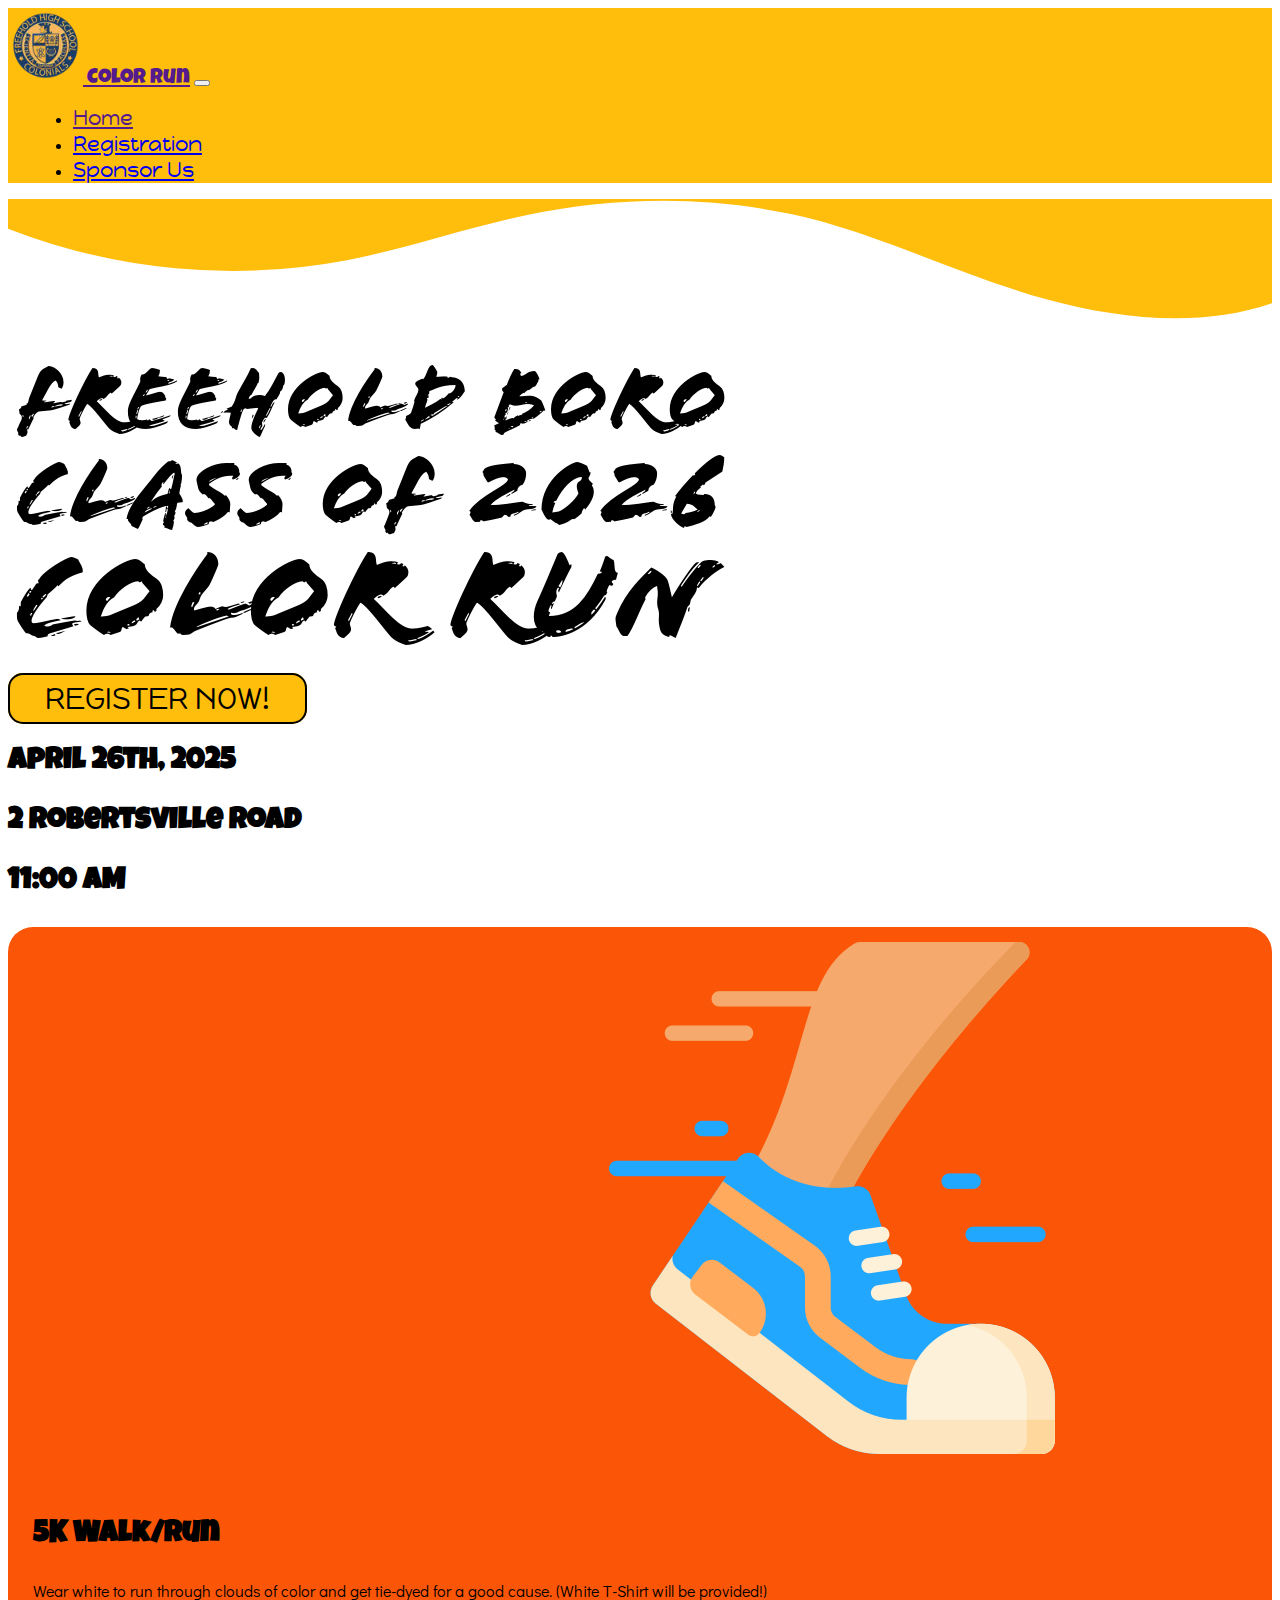
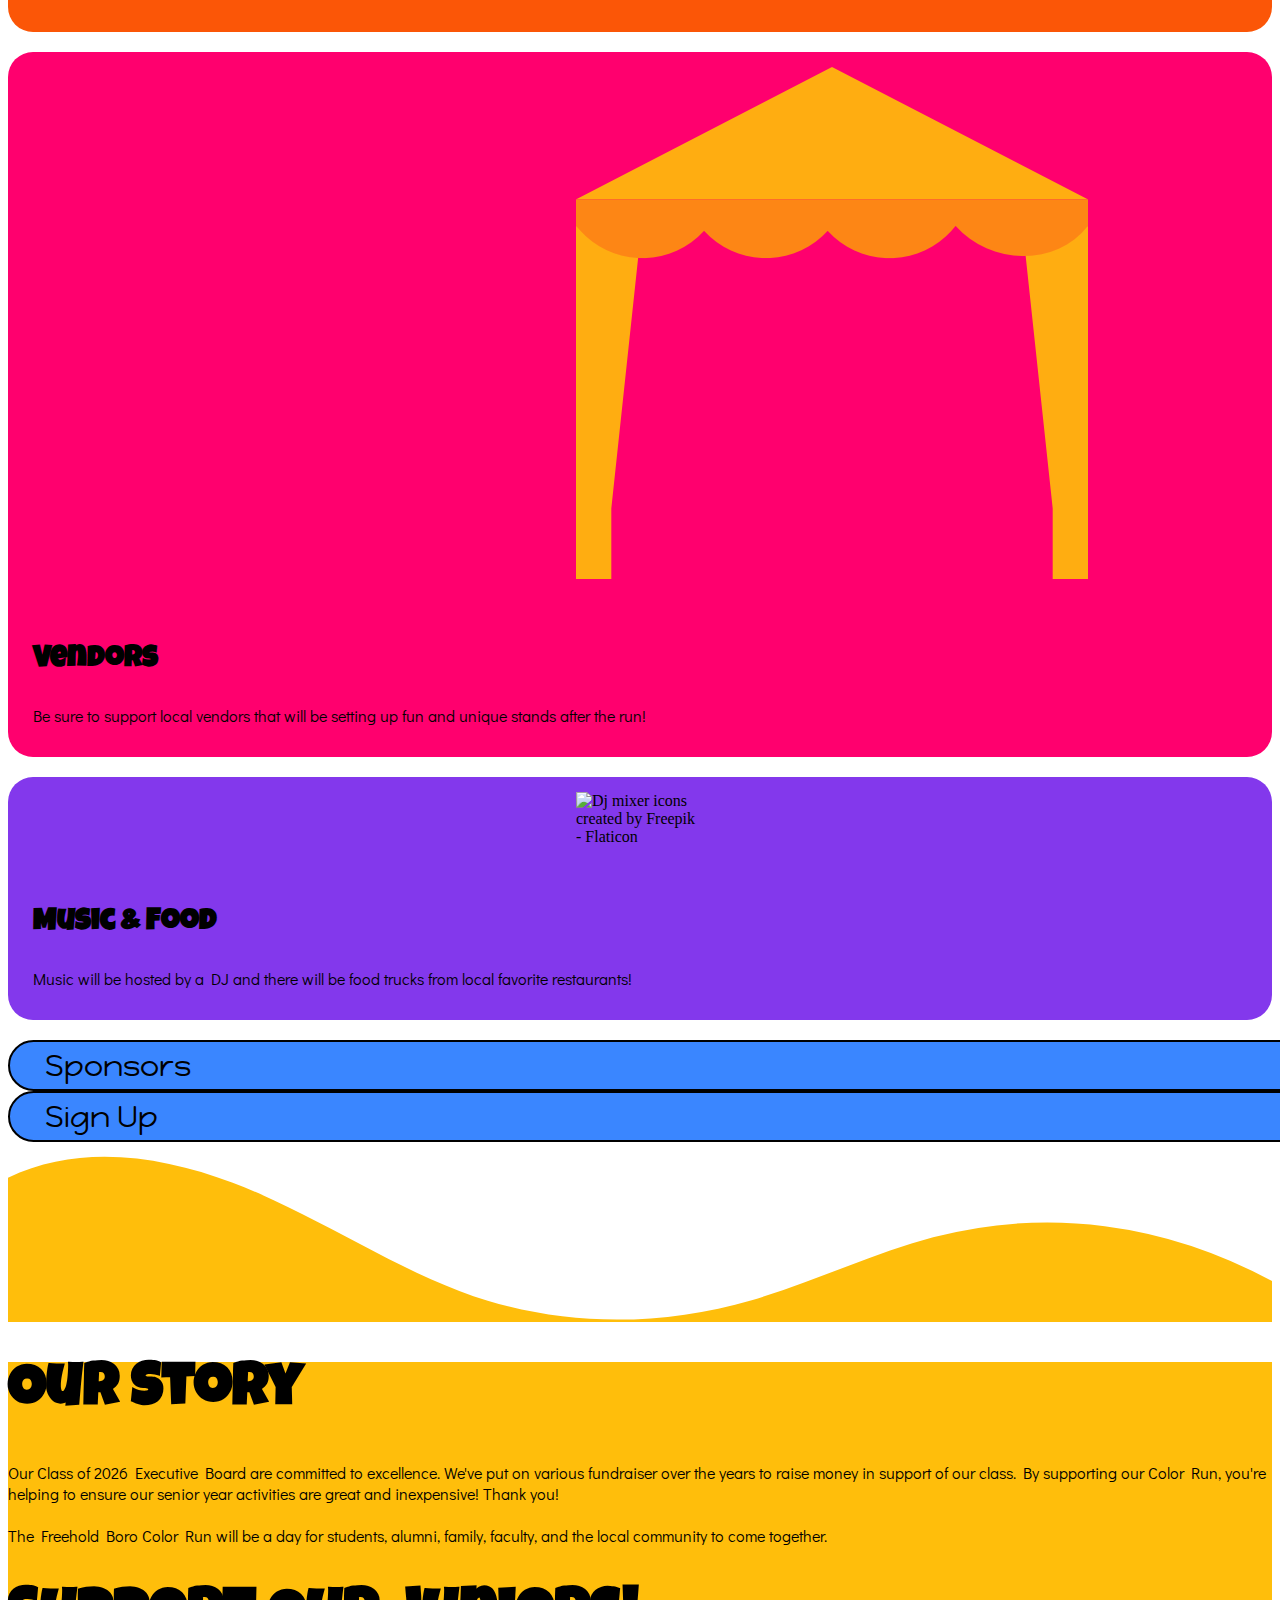
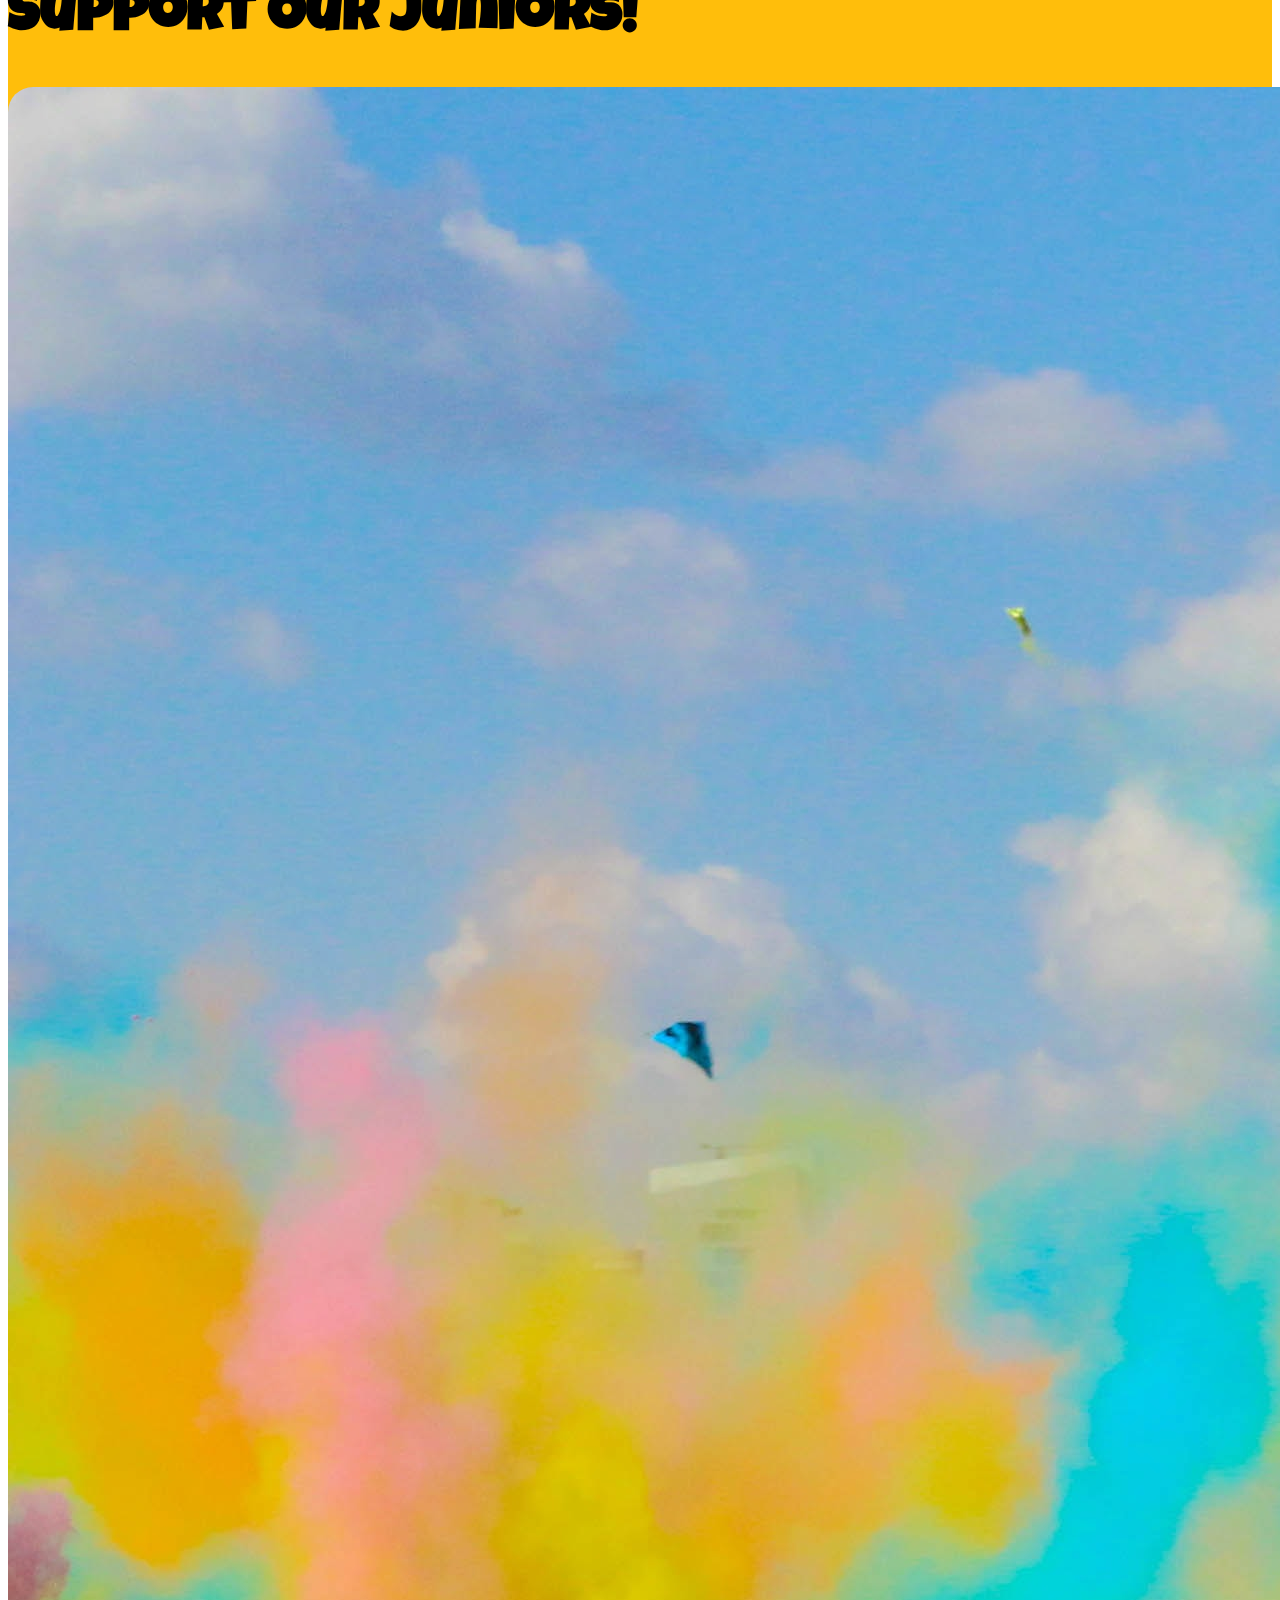
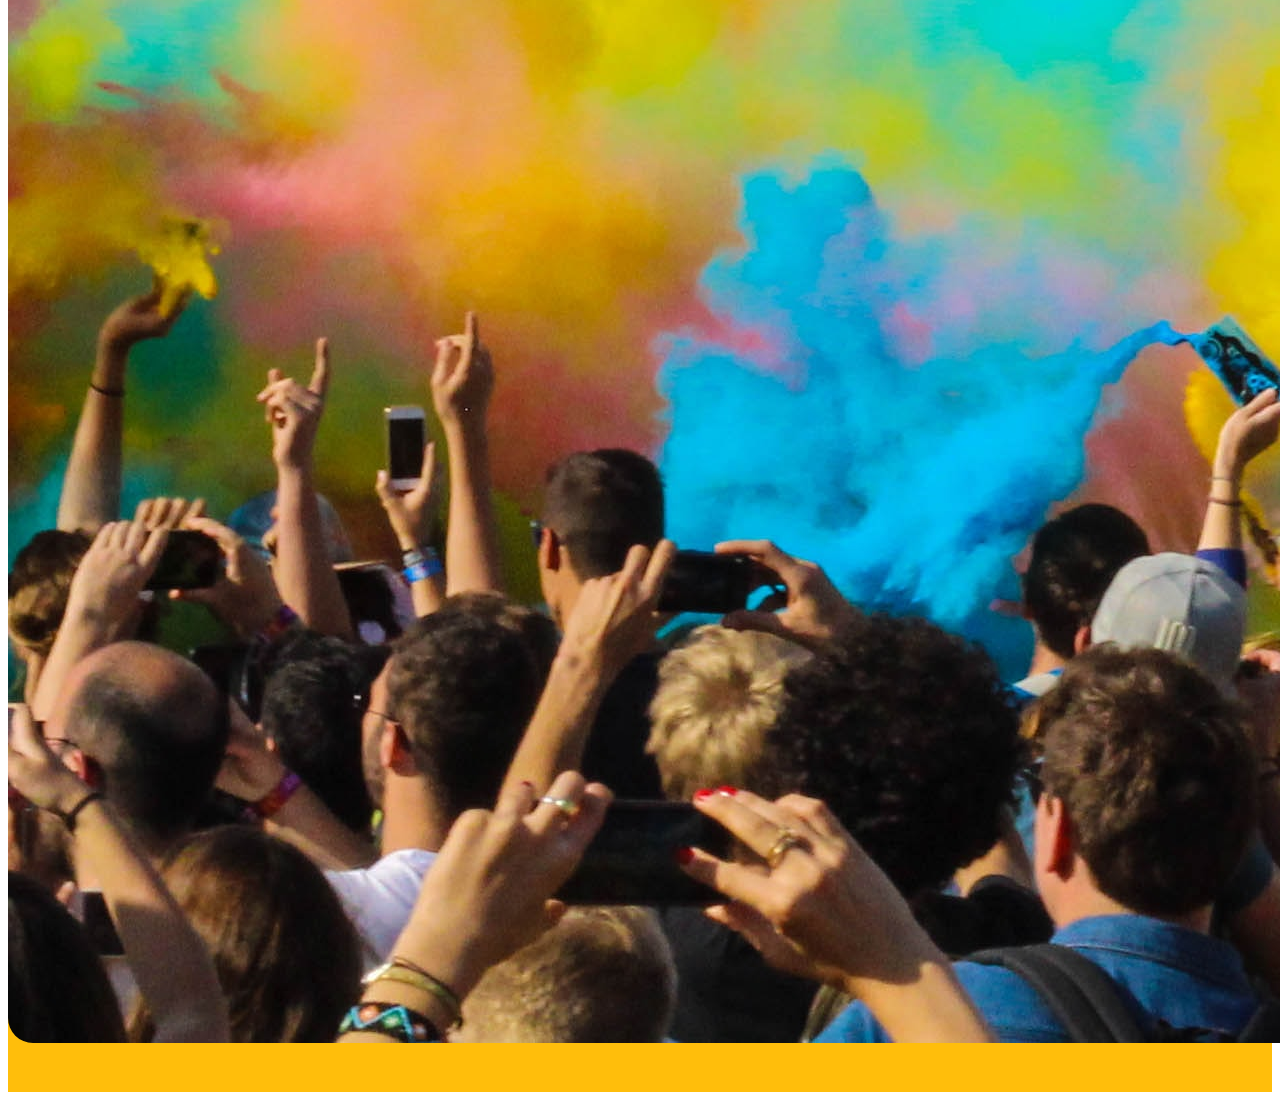
==== index.html @ f95c61db "why" ====
<!doctype html>
<html lang="en">
    <head>
        <meta charset="utf-8">
        <meta name="viewport" content="width=device-width, initial-scale=1">
        <title>Boro's Color Run!</title>
        <link rel="icon" type="image/x-icon" href="img/icons/favicon.ico">
        <!-- Vue.js -->
        <script src="https://unpkg.com/vue@3/dist/vue.global.js"></script>
        <!-- BOOTSTRAP'S CSS -->
        <link href="https://cdn.jsdelivr.net/npm/bootstrap@5.3.0-alpha1/dist/css/bootstrap.min.css" rel="stylesheet" integrity="sha384-GLhlTQ8iRABdZLl6O3oVMWSktQOp6b7In1Zl3/Jr59b6EGGoI1aFkw7cmDA6j6gD" crossorigin="anonymous">
        <!-- Fonts -->
        <link rel="preconnect" href="https://fonts.googleapis.com">
        <link rel="preconnect" href="https://fonts.gstatic.com" crossorigin>
        <link href="https://fonts.googleapis.com/css2?family=Didact+Gothic&family=Happy+Monkey&family=Luckiest+Guy&display=swap" rel="stylesheet">
        <!-- MY CSS -->
        <link rel="stylesheet" href="css/style.css">
    </head>
    <body>
  <div class="navbar-top-custom">
    <div class="container text-center">
    <!-- NAVIGATION -->
    <nav class="navbar navbar-expand-lg bg-body-tertiary">
        <div class="container-fluid">
          <a class="navbar-brand" href="">
            <img src="img/logos/boro-1.png" alt="Logo" width="75" height="75" class="d-inline-block align-text-middle">
            Color Run</a>
          <button class="navbar-toggler" type="button" data-bs-toggle="collapse" data-bs-target="#navbarTogglerDemo02" aria-controls="navbarTogglerDemo02" aria-expanded="false" aria-label="Toggle navigation">
            <span class="navbar-toggler-icon"></span>
          </button>
          <div class="collapse navbar-collapse" id="navbarTogglerDemo02">
            <ul class="navbar-nav ms-auto mb-2 mb-lg-0">
              <li class="nav-item">
                <a class="nav-link active" aria-current="page" href="">Home</a>
              </li>
              <li class="nav-item">
                <a class="nav-link" href="registration">Registration</a>
              </li>
              <li class="nav-item">
                <a class="nav-link" href="sponsors">Sponsor Us</a>
              </li>
          </div>
        </div>
      </nav>
    </div>
  </div>
    <!-- END NAVIGATION -->
    <div class="custom-shape-divider-top-1679407345">
      <svg data-name="Layer 1" xmlns="http://www.w3.org/2000/svg" viewBox="0 0 1200 120" preserveAspectRatio="none">
          <path d="M321.39,56.44c58-10.79,114.16-30.13,172-41.86,82.39-16.72,168.19-17.73,250.45-.39C823.78,31,906.67,72,985.66,92.83c70.05,18.48,146.53,26.09,214.34,3V0H0V27.35A600.21,600.21,0,0,0,321.39,56.44Z" class="shape-fill"></path>
      </svg>
  </div>

  <div id="app" class="container text-center">

    <!-- SPLASH SCREEN -->
    <div class="row mt-3">
      
        <div class="row my-5">
          <div class="col-8 col-md-3">
            <img class="img-fluid" src="img/run-logo.png" alt="">
          </div>
        </div>
           
        <!-- REGISTER BUTTON ROW -->
        <div class="row mb-3">
          <div class="col">
              <a href="registration.html" class="square-btn" id="buttonOne">REGISTER NOW!</a>
          </div>
      </div>
      <!-- DETAILS ROW -->
            <div class="row my-5">
                <div class="col-12 col-lg-4">
                    <h3>April 26th, 2025</h3>
                </div>
                <div class="col-12 col-lg-4">
                    <h3>2 Robertsville Road</h3>
                </div>
                <div class="col-12 col-lg-4">
                    <h3>11:00 AM</h3>
                </div>
            </div>
        
    </div><!-- Photo by <a href="https://unsplash.com/@maximebhm?utm_source=unsplash&utm_medium=referral&utm_content=creditCopyText">Maxime Bhm</a> on <a href="https://unsplash.com/photos/icyZmdkCGZ0?utm_source=unsplash&utm_medium=referral&utm_content=creditCopyText">Unsplash</a> -->
    <!-- END SPLASH SCREEN -->
    <div class="row justify-content-around mt-5">
      <div class="col-10 col-lg-3 mx-lg-0 card" id="cardOne">
        <div class="card-icon">
          <img class="img-fluid" src="img/icons/run.png" alt="Run icons created by Freepik - Flaticon">
        </div>
        <h3>5K Walk/Run</h3>
        <p>Wear white to run through clouds of color and get tie-dyed for a good cause. (White T-Shirt will be provided!)
        </p>
      </div>
    
      <div class="col-10 col-lg-3 mx-lg-0 card" id="cardTwo">
        <div class="card-icon">
          <img class="img-fluid" src="img/icons/tent.png" alt="Tent icons created by Pause08 - Flaticon">
        </div>
        <h3>Vendors</h3>
        <p>Be sure to support local vendors that will be setting up fun and unique stands after the run!
        </p>
      </div>

      <div class="col-10 col-lg-3 mx-lg-0 card" id="cardThree">
        <div class="card-icon">
          <img class="img-fluid" src="img/icons/dj-mixer.png" alt="Dj mixer icons created by Freepik - Flaticon">
        </div>
        <h3>Music & Food</h3>
        <p>Music will be hosted by a DJ and there will be food trucks from local favorite restaurants!
        </p>
      </div>
    </div>
    <div class="row text-center justify-content-center my-5">
      <div class="col-10 col-md-4 mb-3 mb-lg-0">
      <a href="sponsors.html" class="pill-btn buttonTwo">Sponsors</a>
      </div>
      <div class="col-10 col-md-4">
      <a href="registration.html" class="pill-btn buttonTwo">Sign Up</a>
      </div>
    </div>
</div>

<div class="container-fluid">
  <div class="custom-shape-divider-bottom-1679318855">
    <svg data-name="Layer 1" xmlns="http://www.w3.org/2000/svg" viewBox="0 0 1200 120" preserveAspectRatio="none">
        <path d="M321.39,56.44c58-10.79,114.16-30.13,172-41.86,82.39-16.72,168.19-17.73,250.45-.39C823.78,31,906.67,72,985.66,92.83c70.05,18.48,146.53,26.09,214.34,3V0H0V27.35A600.21,600.21,0,0,0,321.39,56.44Z" class="shape-fill"></path>
    </svg>
</div>
</div>
<div class="container-fluid text-center bottomContainer">
    <div class="row">
      <div class="col-8 mt-5">
        <h1>Our Story</h1>
        <p>
          Our Class of 2026 Executive Board are committed to excellence. We've put on various fundraiser over the years to raise money in support of our class. By supporting our Color Run, you're helping to ensure our senior year activities are great and inexpensive! Thank you!
          <br><br>
          The Freehold Boro Color Run will be a day for students, alumni, family, faculty, and the local community to come together.</p>
      </div>
    </div>
    <div class="row mt-5">
      <div class="col-8 mt-5">
        <h1>Support Our Juniors!</h1>
        <img class="img-fluid" id="colorRunIMG" src="img/maxime-bhm-icyZmdkCGZ0-unsplash.jpg" alt="Color Run Stock Photo">
      </div>
    </div>
<div class="fillerone"></div>

    <footer>

    </footer>
    </div> <!-- End container-xl -->
    <!-- BOOTSTRAP SCRIPT -->
    <script src="https://cdn.jsdelivr.net/npm/bootstrap@5.3.0-alpha1/dist/js/bootstrap.bundle.min.js" integrity="sha384-w76AqPfDkMBDXo30jS1Sgez6pr3x5MlQ1ZAGC+nuZB+EYdgRZgiwxhTBTkF7CXvN" crossorigin="anonymous"></script>
  </body>
</html>
---- css/style.css ----
a.disabled {
    pointer-events: none;
    cursor: default;
  }

  /* font-family: 'Happy Monkey', cursive;
font-family: 'Luckiest Guy', cursive; 
font-family: 'Didact Gothic', sans-serif;*/

/* Font Sizes */
:root {
    --fs-p: clamp(0.75rem, 0.75rem + 1vw, 1rem);
    --fs-h1: clamp(1.875rem, -0.7212rem + 7.2115vw, 3.75rem);
    --fs-h3: clamp(1.25rem, 0.3846rem + 2.4038vw, 1.875rem);
    --fs-h4: clamp(1rem, 1rem + 2.vw, 2rem);
    --fs-small: clamp(0.5rem, 0.5rem + .75vw, .75rem);
    --icon-size: clamp(5rem, 4rem + 12vw, 8rem);
    --fs-nav: clamp(1rem, 0.5rem + 1.75vw, 1.3rem);
    --fs-button: clamp(.25rem, 0.3846rem + 2.4038vw, 1.875rem);
}

body {
    overflow-x: hidden; /* Hide horizontal scrollbar */
  }


/* FONTS */
small {
    font-size: var(--fs-small);
}
h1, h3, .navbar-brand {
    font-family: 'Luckiest Guy', cursive;
}

h2, h4, button, a, .navbar-nav {
    font-family: 'Happy Monkey', cursive;
}
p, label {
    font-family: 'Didact Gothic', sans-serif;
    font-size: var(--fs-p);
}
h1 {
    font-size: var(--fs-h1);
}
h3 {
    font-size: var(--fs-h3);
}
h4 {
    font-size: var(--fs-h4)
}
/* NAVBAR */
.nav-link, .navbar-brand {
    font-size: var(--fs-nav);
}
.nav-item {
    margin-left: 25px;
}
.bg-body-tertiary {
    --bs-bg-opacity: 0;
}
/* SPLASHSCREEN */
.splash-screen {
    /* background-image: url('../img/maxime-bhm-icyZmdkCGZ0-unsplash.jpg'); */
    /* background-size: cover; */
    height: 85vh;
}

.square-btn, .pill-btn {
    color: black;
    text-decoration: none;
    font-size: var(--fs-button);
    padding: 5px 35px;
    border: 2px solid black;
    border-radius: 15px;
    background-color: transparent;
}

.pill-btn {
    display: inline-block;
    width: 100%;
    border-radius: 50px;
}

.card-icon {
    width: var(--icon-size);
    margin: auto;
    padding-bottom: 2rem;
}

.sponsor-img {
    border: 4px solid black;
    border-radius: 25px;
}
.form-check label {
    font-size: .75rem;
}
.card {
    padding: 15px 25px;
    margin-bottom: 20px;
    border-radius: 25px;
}
.row {
    justify-content: center;
}
img.rounded {
    border-radius: 20px!important;
}

/* 
CJ's CSS 

https://coolors.co/palette/ffbe0b-fb5607-ff006e-8338ec-3a86ff
*/

#cardOne{
    background-color: #FB5607;
}
#cardTwo{
    background-color: #FF006E;
}
#cardThree{
    background-color: #8338EC;
}
.backgroundpurp{
    background-color: #8338EC;
}
#buttonOne{
    background-color: #FFBE0B;
}
.buttonTwo{
    background-color: #3A86FF;
}
.buttonThree{
    background-color: #FB5607;
}
.container-fluid{
    --bs-gutter-x: 0rem!important;
}

.custom-shape-divider-bottom-1679318855 {
    bottom: 0;
    left: 0;
    width: 100%;
    overflow: hidden;
    line-height: 0;
    transform: rotate(180deg);
}

.custom-shape-divider-bottom-1679318855 svg {
    position: relative;
    display: block;
    width: calc(100% + 1.3px);
    height: 180px;
}

.custom-shape-divider-bottom-1679318855 .shape-fill {
    fill: #FFBE0B;
}
.bottomContainer{
    background-color: #FFBE0B;
}
#colorRunIMG{
    border-radius: 25px;
}
.fillerone{
    height: 3.5vw;
}

.custom-shape-divider-top-1679407345 {
    top: 0;
    left: 0;
    width: 100%;
    overflow: hidden;
    line-height: 0;
}

.custom-shape-divider-top-1679407345 svg {
    position: relative;
    display: block;
    width: calc(100% + 1.3px);
    height: 130px;
}

.custom-shape-divider-top-1679407345 .shape-fill {
    fill: #FFBE0B;
}
.navbar-top-custom{
    background-color: #FFBE0B;
}
/* 
 */

 .custom-shape-divider-bottom-1679409242 {
    bottom: 0;
    left: 0;
    width: 100%;
    overflow: hidden;
    line-height: 0;
    transform: rotate(180deg);
}

.custom-shape-divider-bottom-1679409242 svg {
    position: relative;
    display: block;
    width: calc(100% + 1.3px);
    height: 150px;
}

.custom-shape-divider-bottom-1679409242 .shape-fill {
    fill: #FB5607;
}

.custom-shape-divider-bottom-1679409559 {
    bottom: 0;
    left: 0;
    width: 100%;
    overflow: hidden;
    line-height: 0;
    transform: rotate(180deg);
}

.custom-shape-divider-bottom-1679409559 svg {
    position: relative;
    display: block;
    width: calc(100% + 1.3px);
    height: 144px;
}

.custom-shape-divider-bottom-1679409559 .shape-fill {
    fill: #3A86FF;
}

.custom-shape-divider-bottom-1679409891 {
    bottom: 0;
    left: 0;
    width: 100%;
    overflow: hidden;
    line-height: 0;
    transform: rotate(180deg);
}

.custom-shape-divider-bottom-1679409891 svg {
    position: relative;
    display: block;
    width: calc(100% + 1.3px);
    height: 156px;
}

.custom-shape-divider-bottom-1679409891 .shape-fill {
    fill: #8338EC;
}
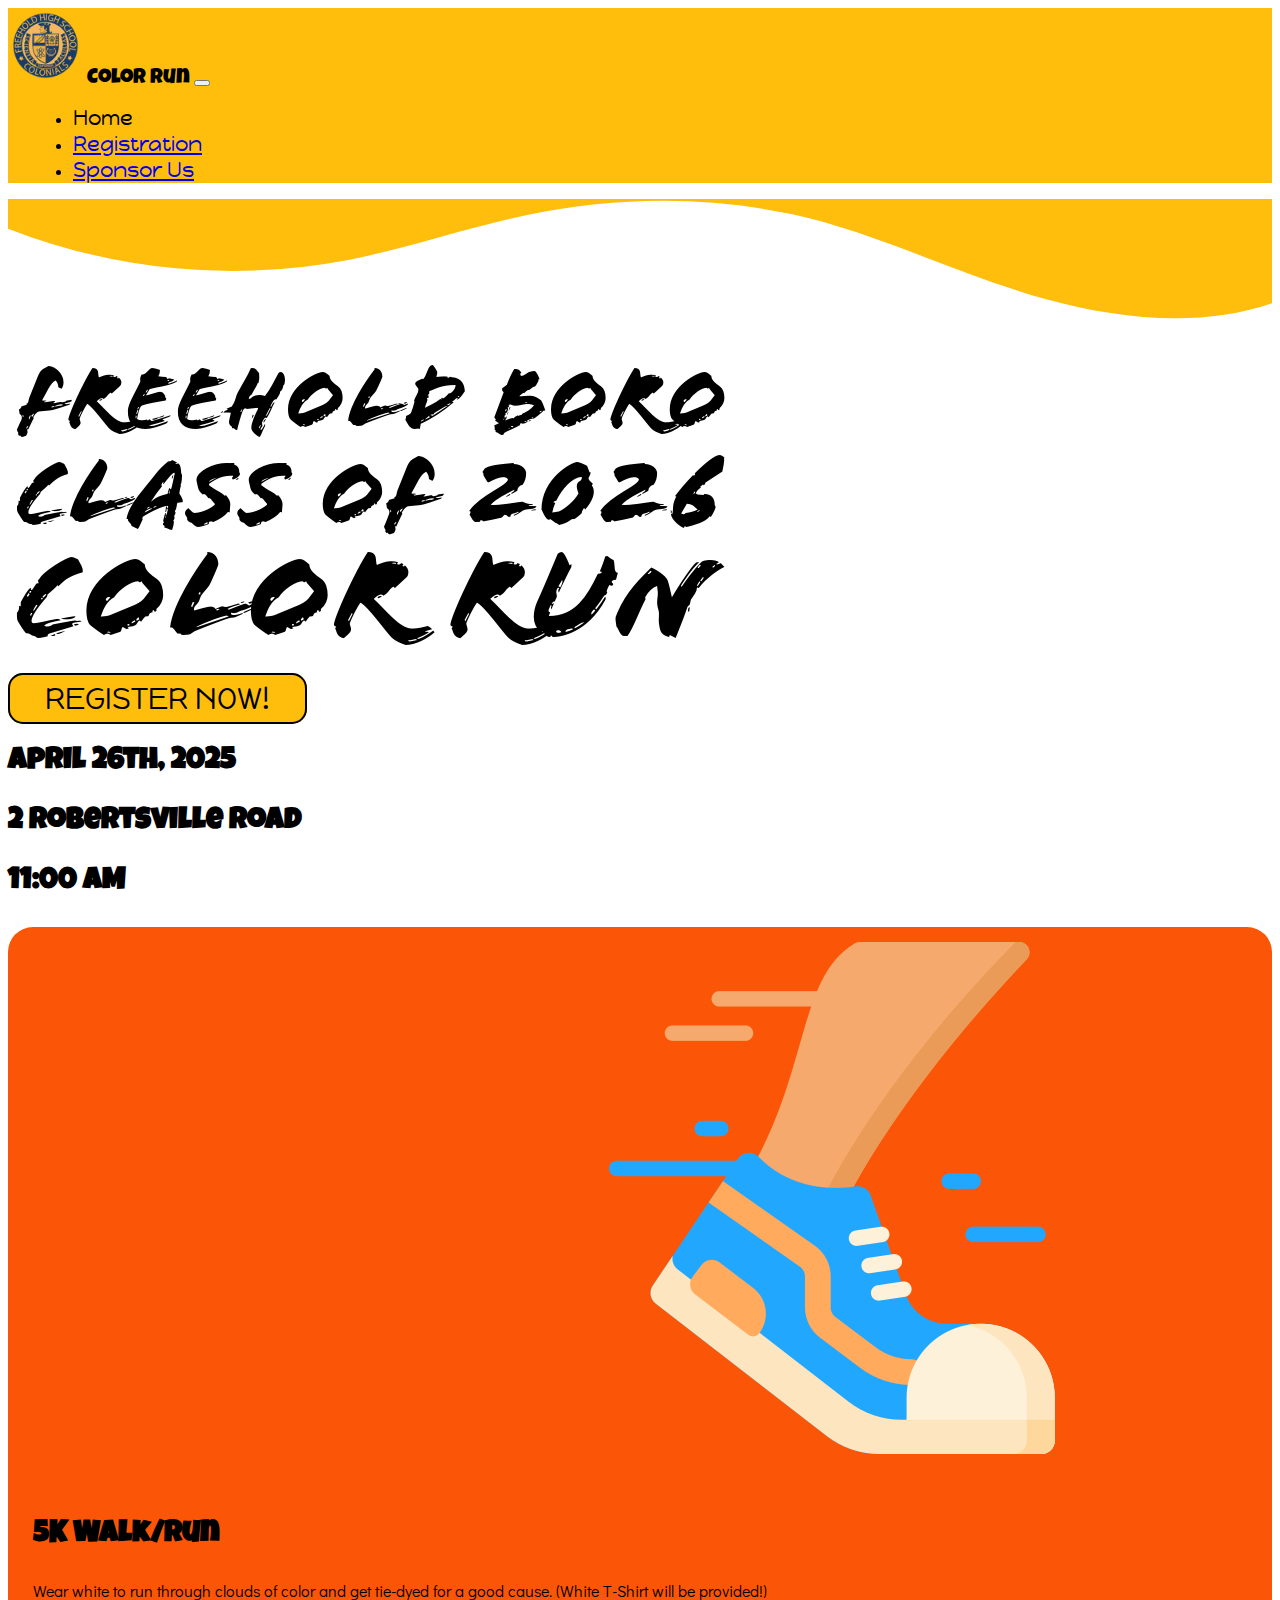
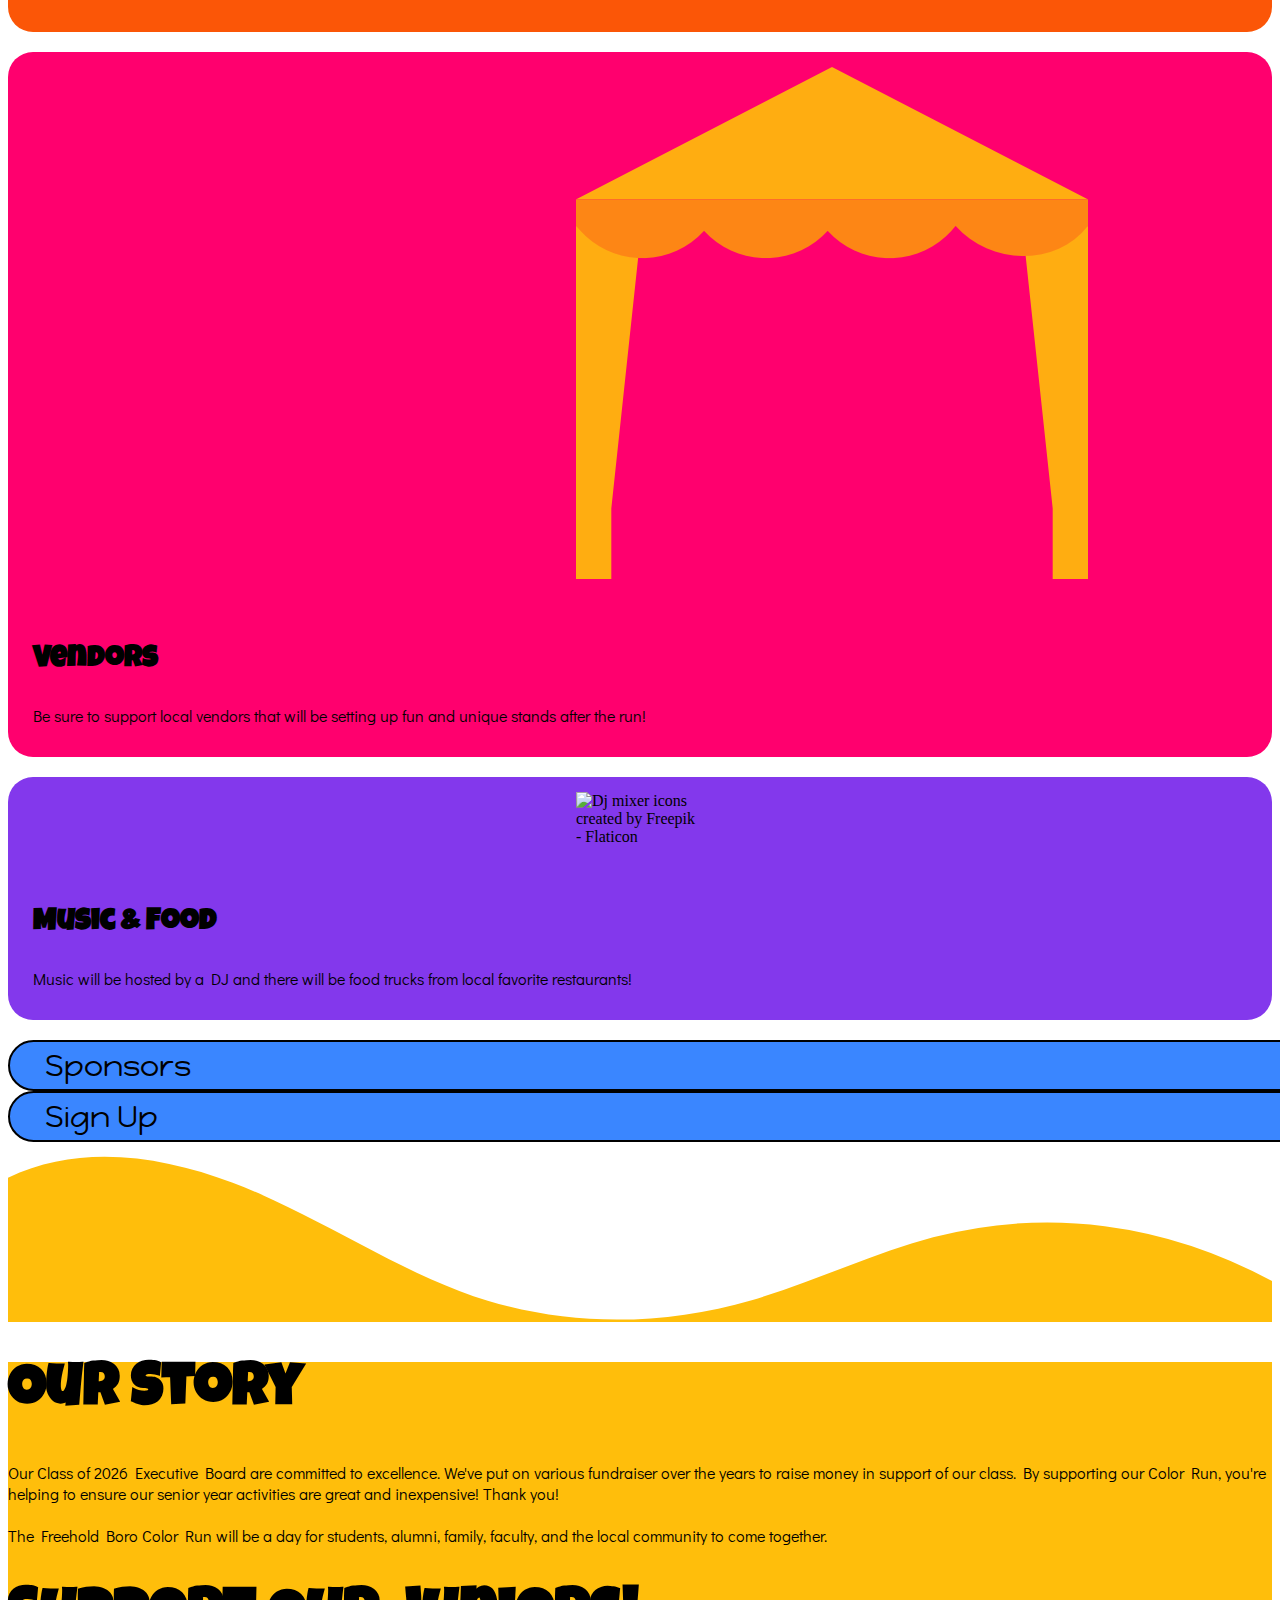
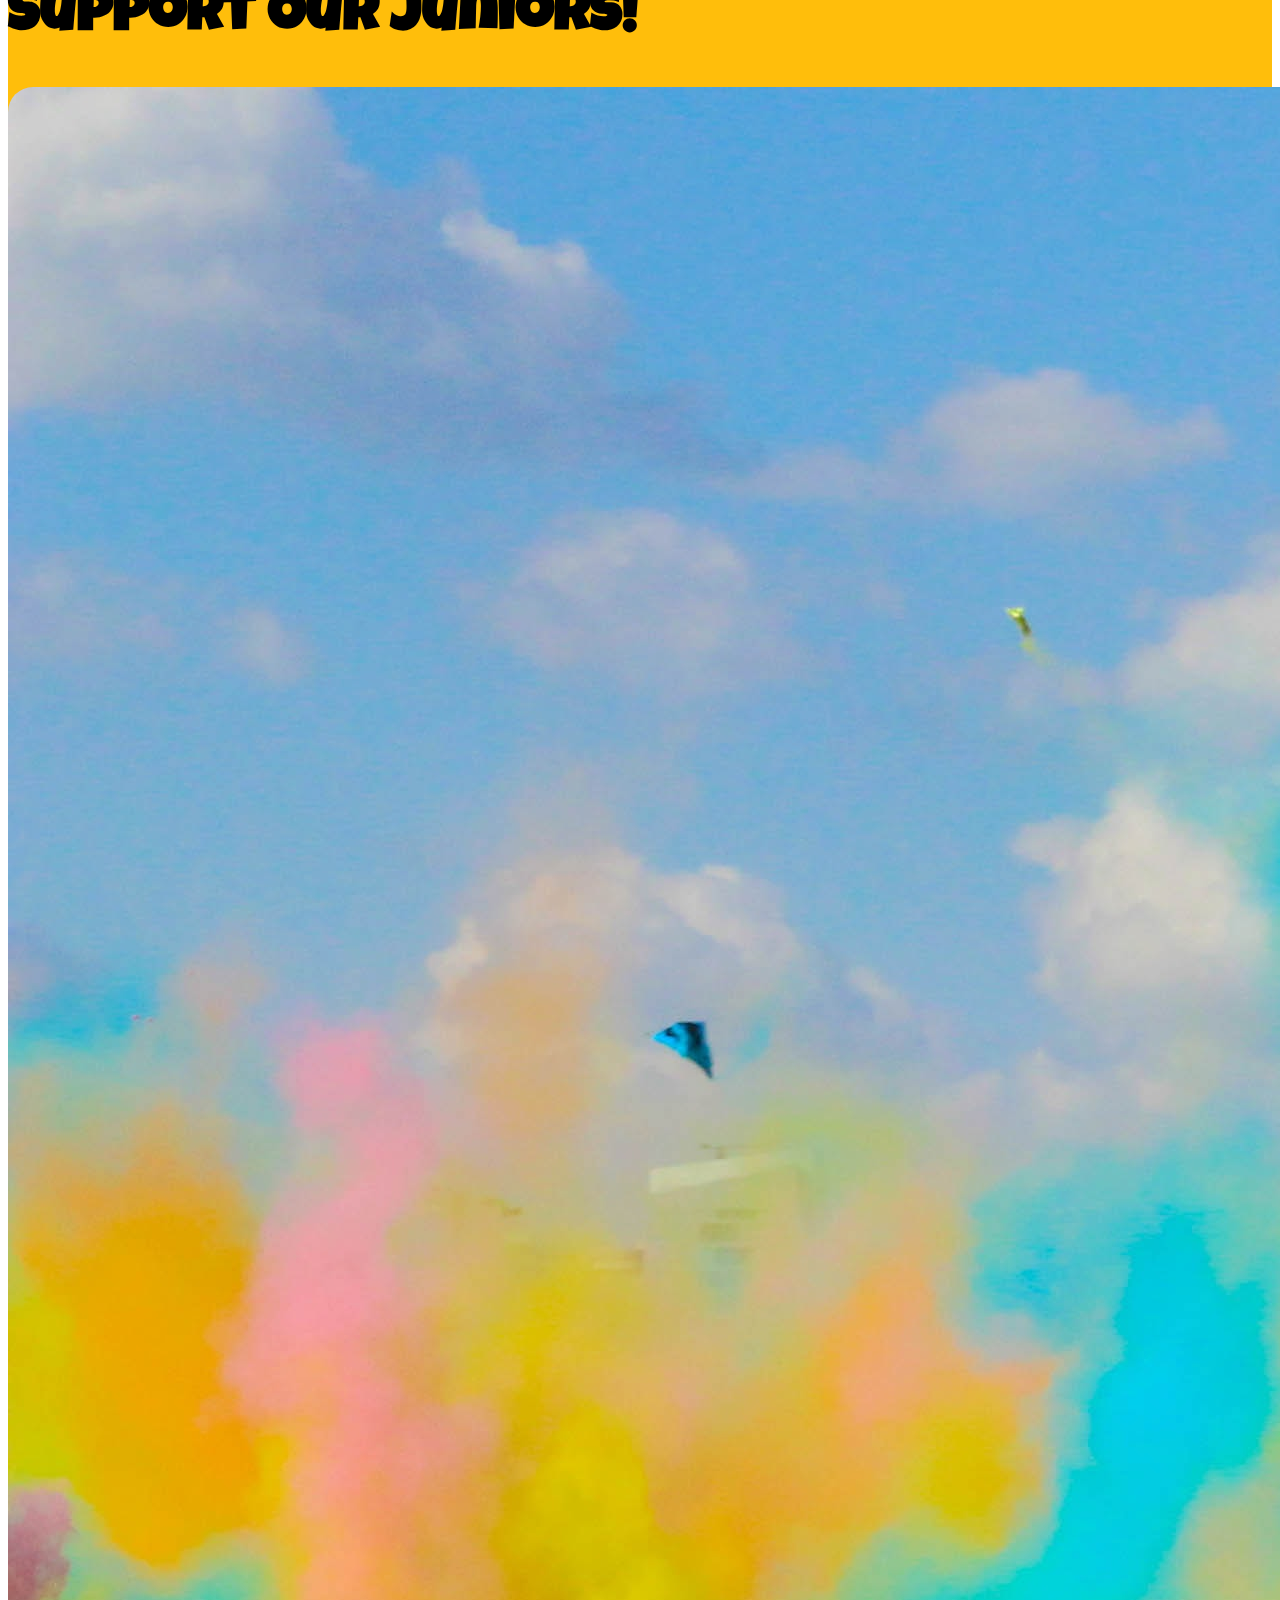
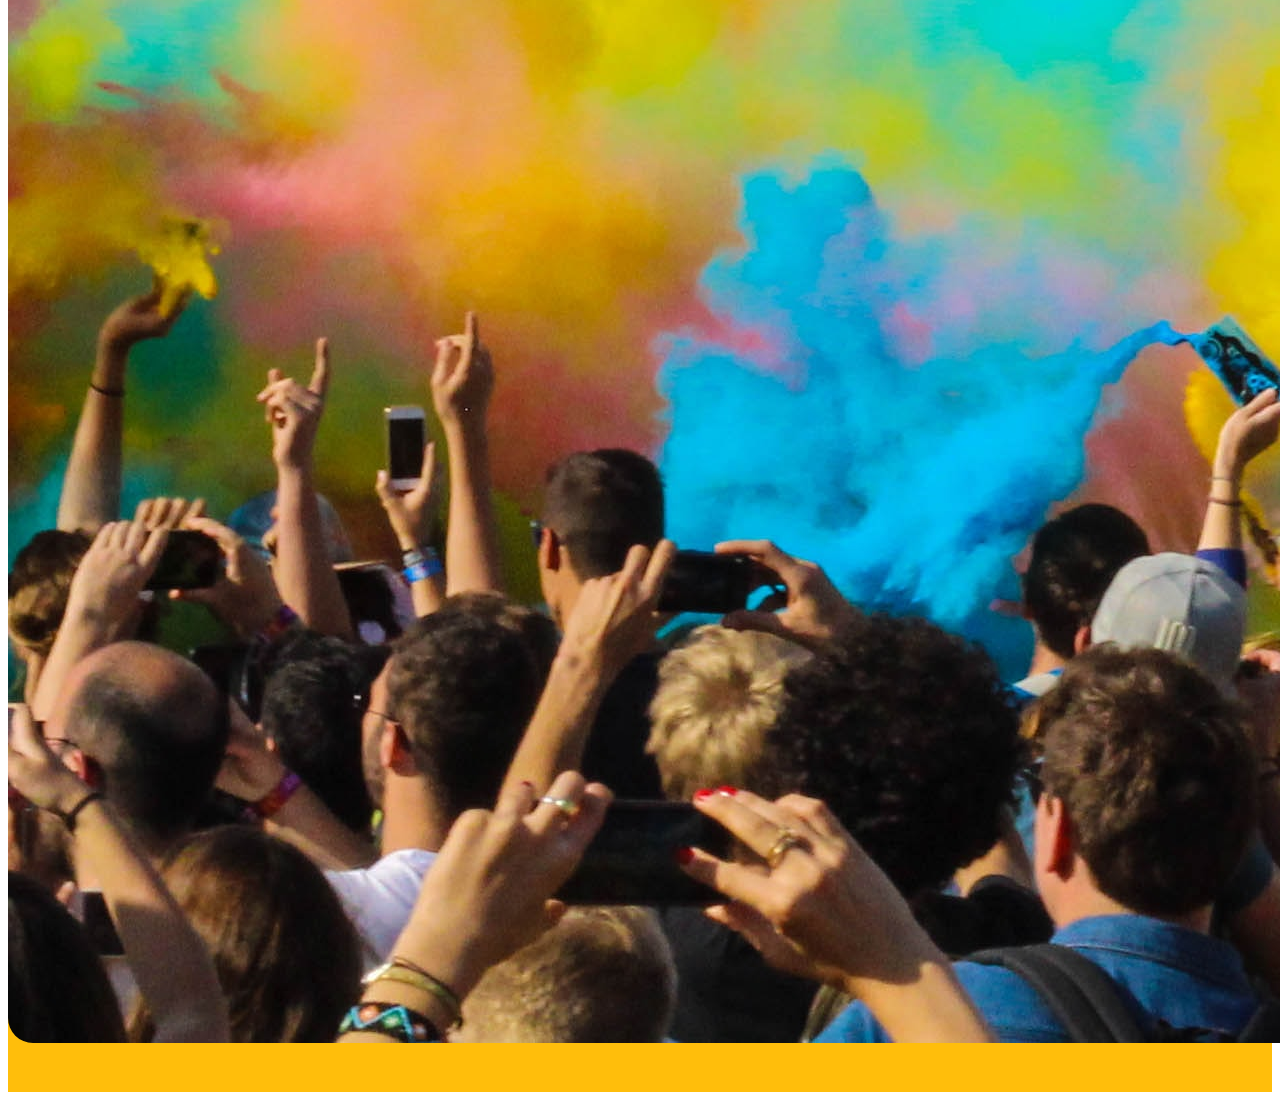
==== commit 26455e59: "weird redirect" ====
--- a/index.html
+++ b/index.html
@@ -22,7 +22,7 @@
     <!-- NAVIGATION -->
     <nav class="navbar navbar-expand-lg bg-body-tertiary">
         <div class="container-fluid">
-          <a class="navbar-brand" href="">
+          <a class="navbar-brand">
             <img src="img/logos/boro-1.png" alt="Logo" width="75" height="75" class="d-inline-block align-text-middle">
             Color Run</a>
           <button class="navbar-toggler" type="button" data-bs-toggle="collapse" data-bs-target="#navbarTogglerDemo02" aria-controls="navbarTogglerDemo02" aria-expanded="false" aria-label="Toggle navigation">
@@ -31,7 +31,7 @@
           <div class="collapse navbar-collapse" id="navbarTogglerDemo02">
             <ul class="navbar-nav ms-auto mb-2 mb-lg-0">
               <li class="nav-item">
-                <a class="nav-link active" aria-current="page" href="">Home</a>
+                <a class="nav-link active" aria-current="page">Home</a>
               </li>
               <li class="nav-item">
                 <a class="nav-link" href="registration">Registration</a>
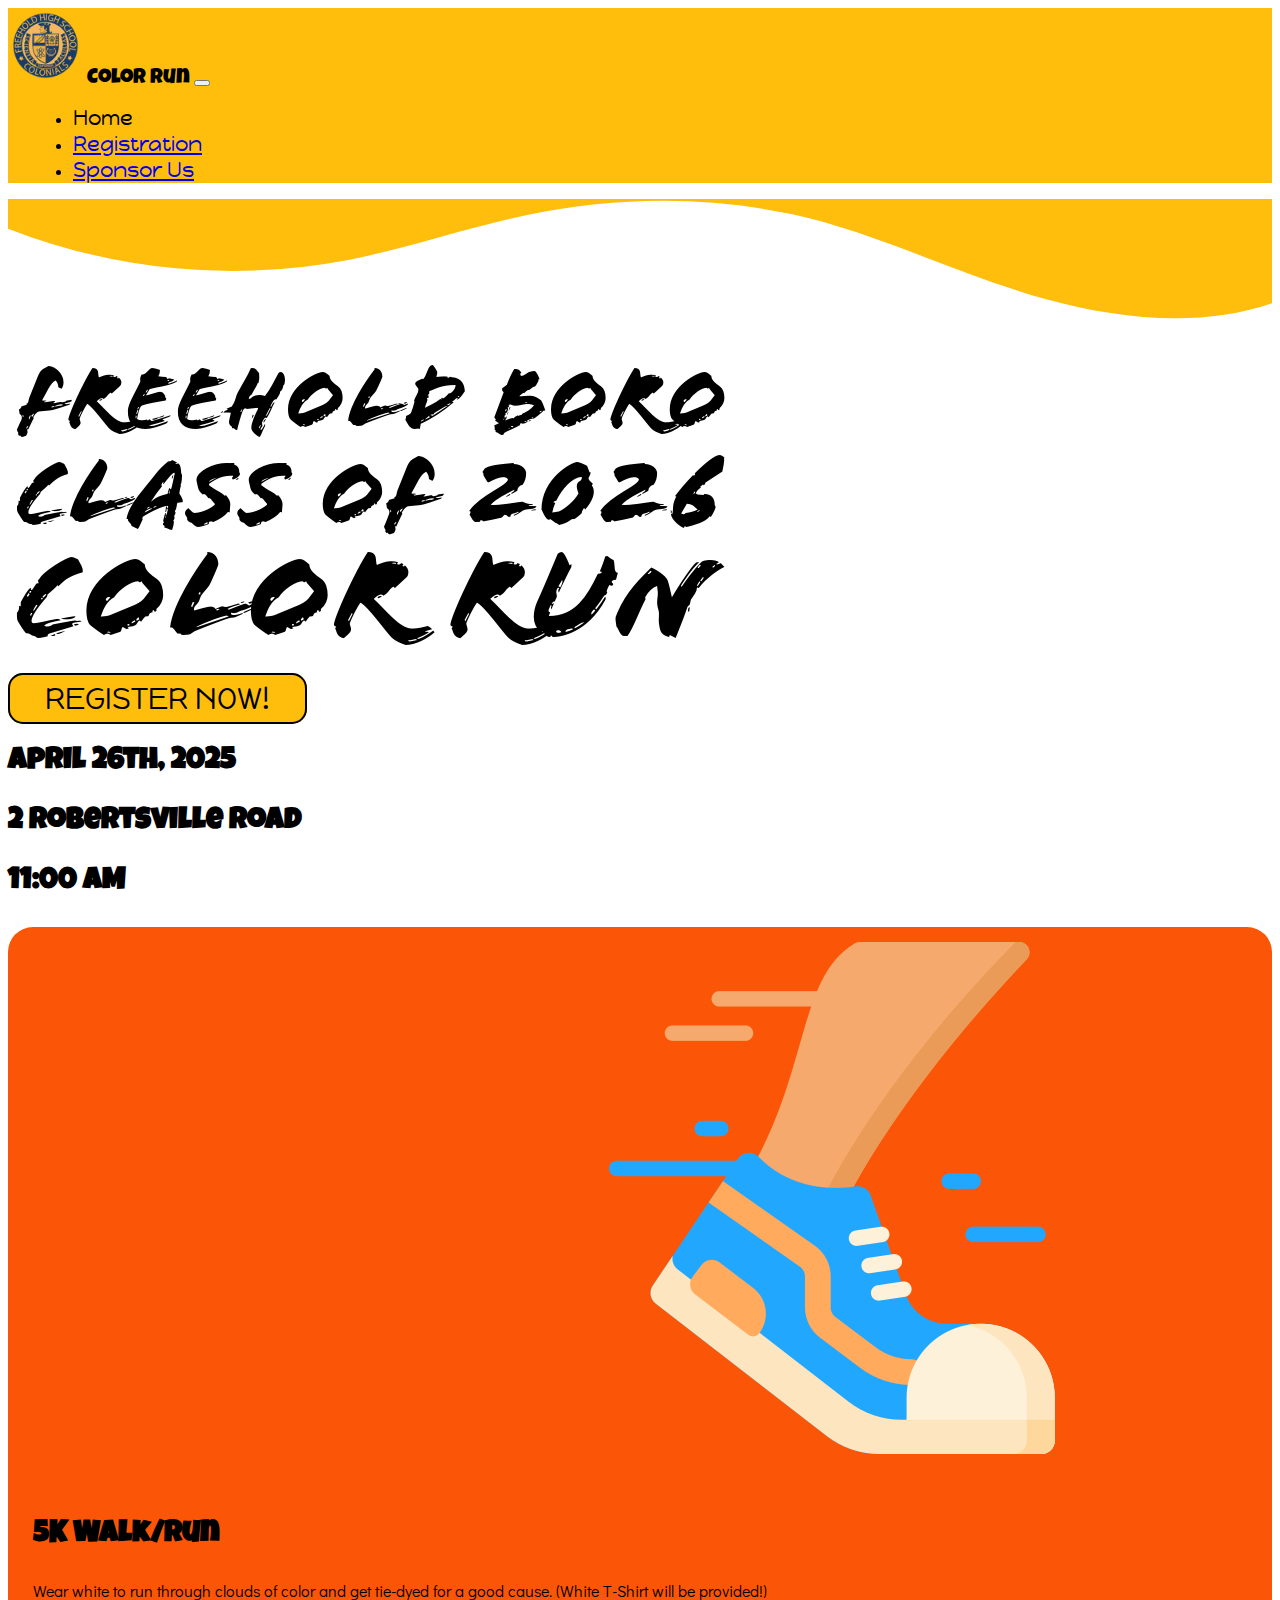
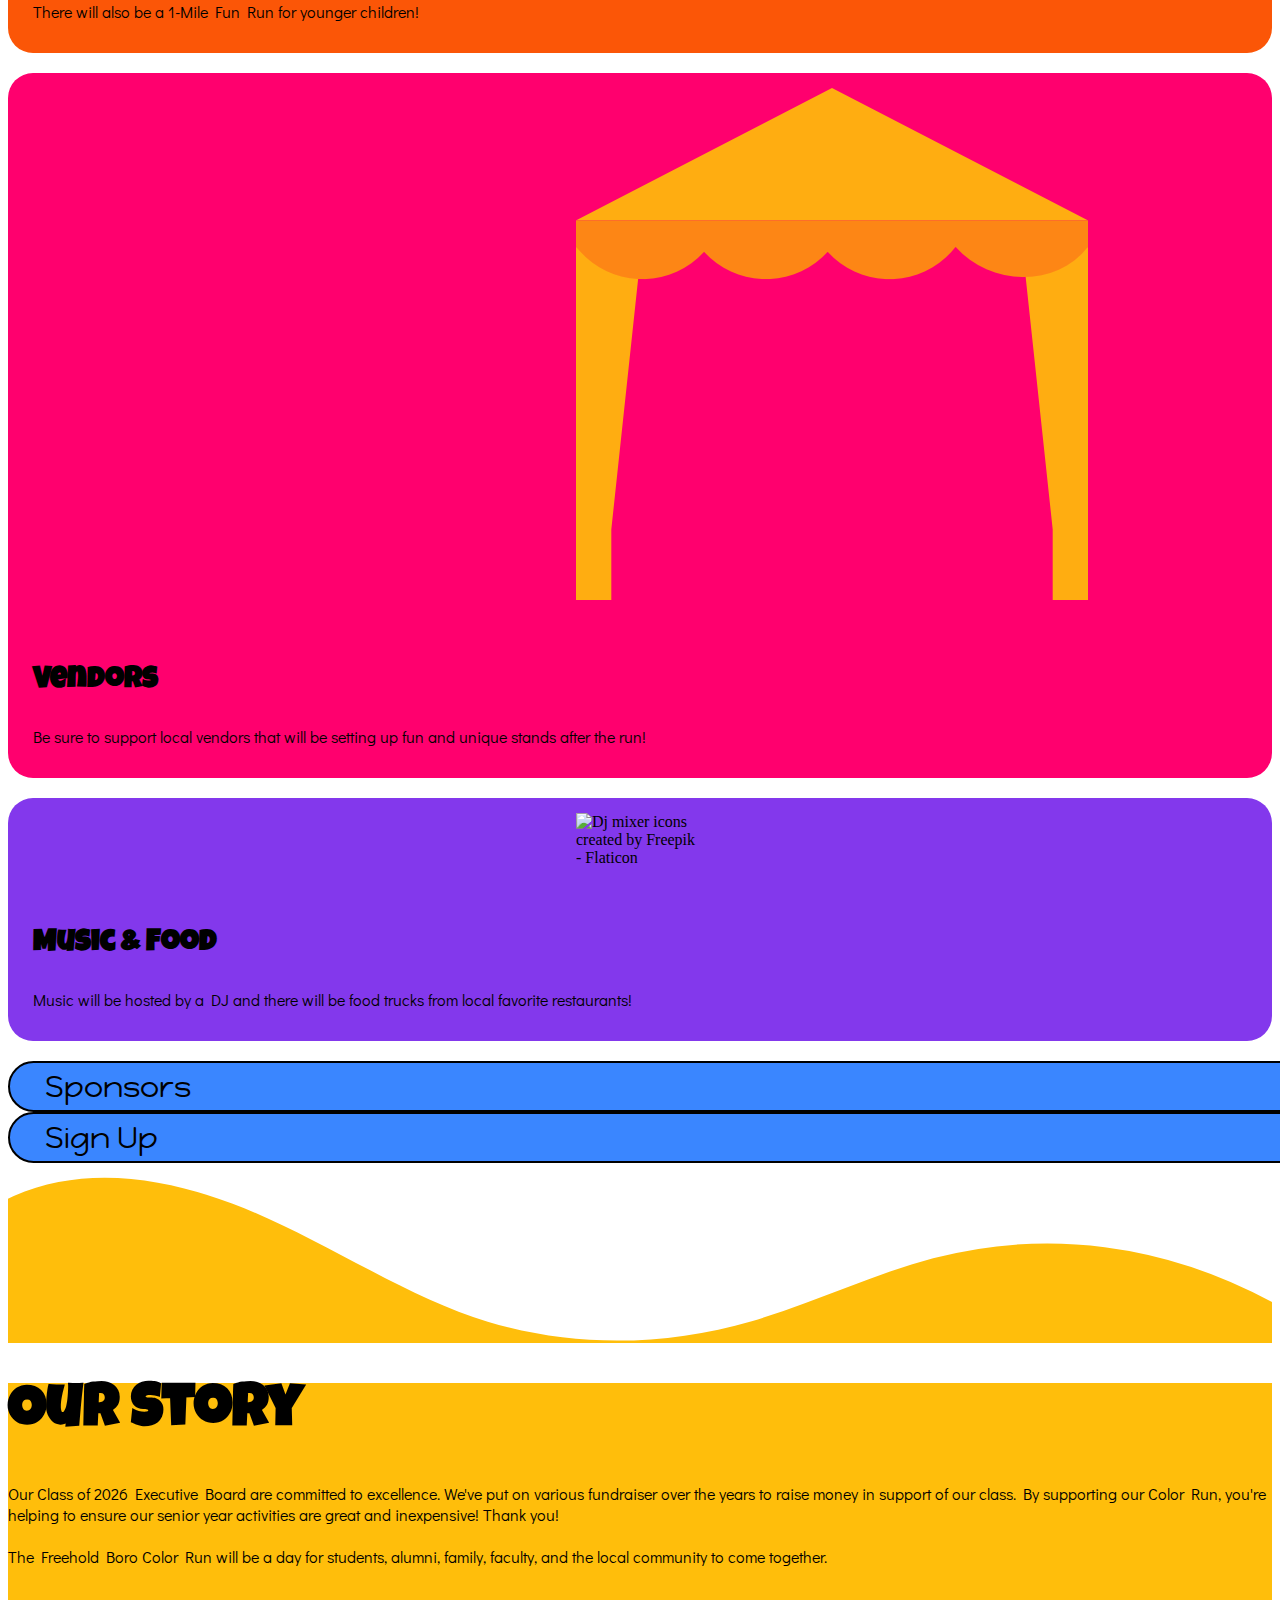
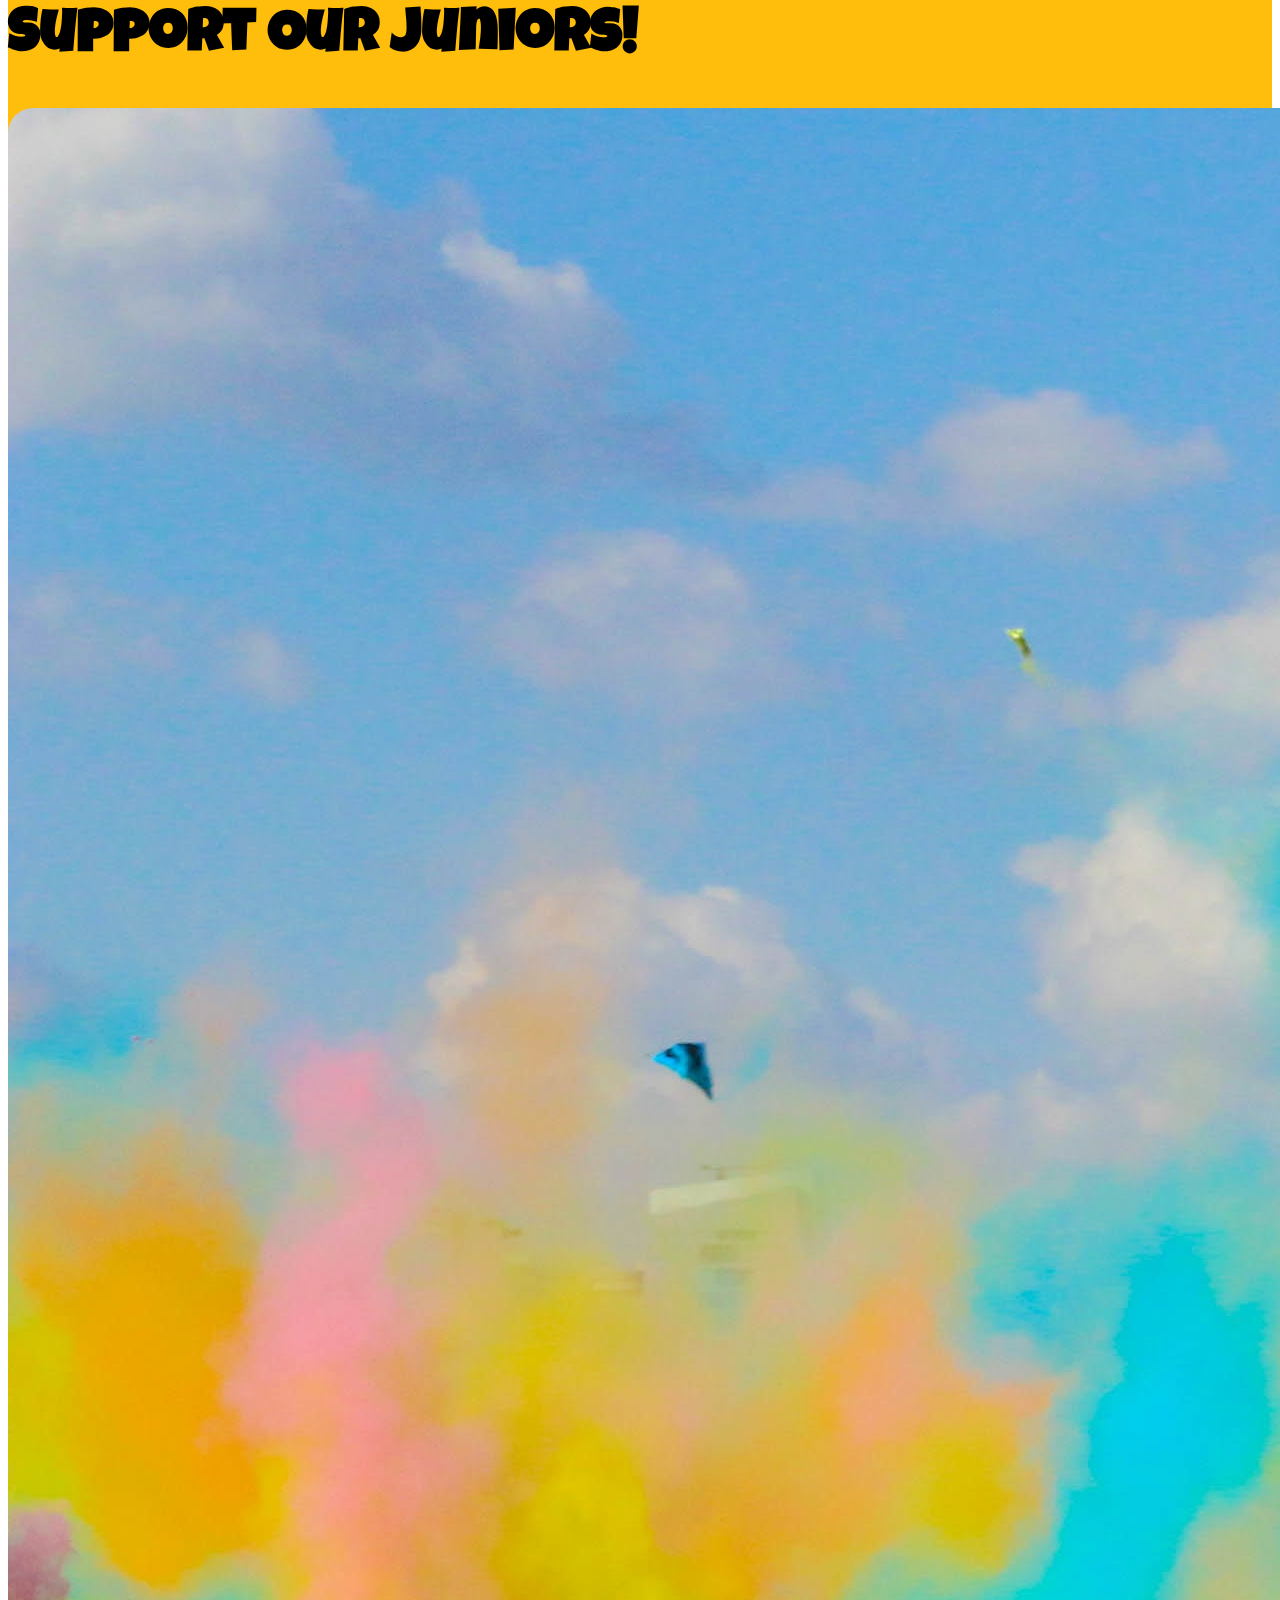
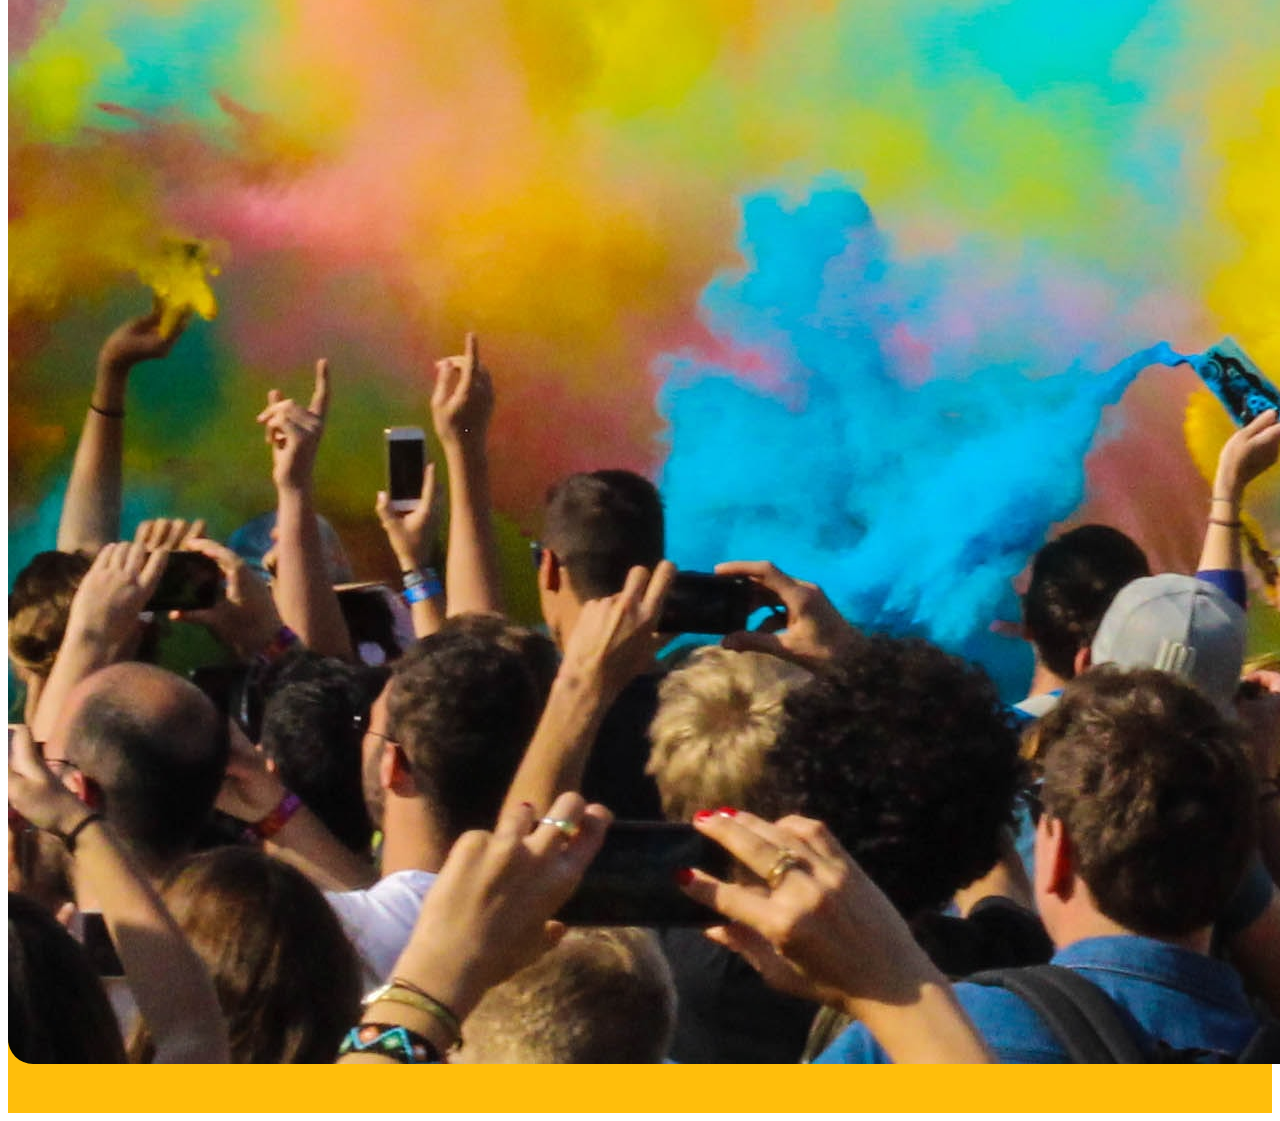
==== commit afffd5ad: "fun run" ====
--- a/index.html
+++ b/index.html
@@ -65,7 +65,7 @@
         <!-- REGISTER BUTTON ROW -->
         <div class="row mb-3">
           <div class="col">
-              <a href="registration.html" class="square-btn" id="buttonOne">REGISTER NOW!</a>
+              <a href="registration" class="square-btn" id="buttonOne">REGISTER NOW!</a>
           </div>
       </div>
       <!-- DETAILS ROW -->
@@ -90,6 +90,7 @@
         </div>
         <h3>5K Walk/Run</h3>
         <p>Wear white to run through clouds of color and get tie-dyed for a good cause. (White T-Shirt will be provided!)
+            <br>There will also be a 1-Mile Fun Run for younger children!
         </p>
       </div>
     
@@ -111,12 +112,13 @@
         </p>
       </div>
     </div>
+
     <div class="row text-center justify-content-center my-5">
       <div class="col-10 col-md-4 mb-3 mb-lg-0">
-      <a href="sponsors.html" class="pill-btn buttonTwo">Sponsors</a>
+      <a href="sponsors" class="pill-btn buttonTwo">Sponsors</a>
       </div>
       <div class="col-10 col-md-4">
-      <a href="registration.html" class="pill-btn buttonTwo">Sign Up</a>
+      <a href="registration" class="pill-btn buttonTwo">Sign Up</a>
       </div>
     </div>
 </div>
--- a/css/style.css
+++ b/css/style.css
@@ -1,9 +1,4 @@
-a.disabled {
-    pointer-events: none;
-    cursor: default;
-  }
-
-  /* font-family: 'Happy Monkey', cursive;
+/* font-family: 'Happy Monkey', cursive;
 font-family: 'Luckiest Guy', cursive; 
 font-family: 'Didact Gothic', sans-serif;*/
 
@@ -121,6 +116,9 @@
 #cardThree{
     background-color: #8338EC;
 }
+#cardFour {
+    background-color: #eb4034;
+}
 .backgroundpurp{
     background-color: #8338EC;
 }
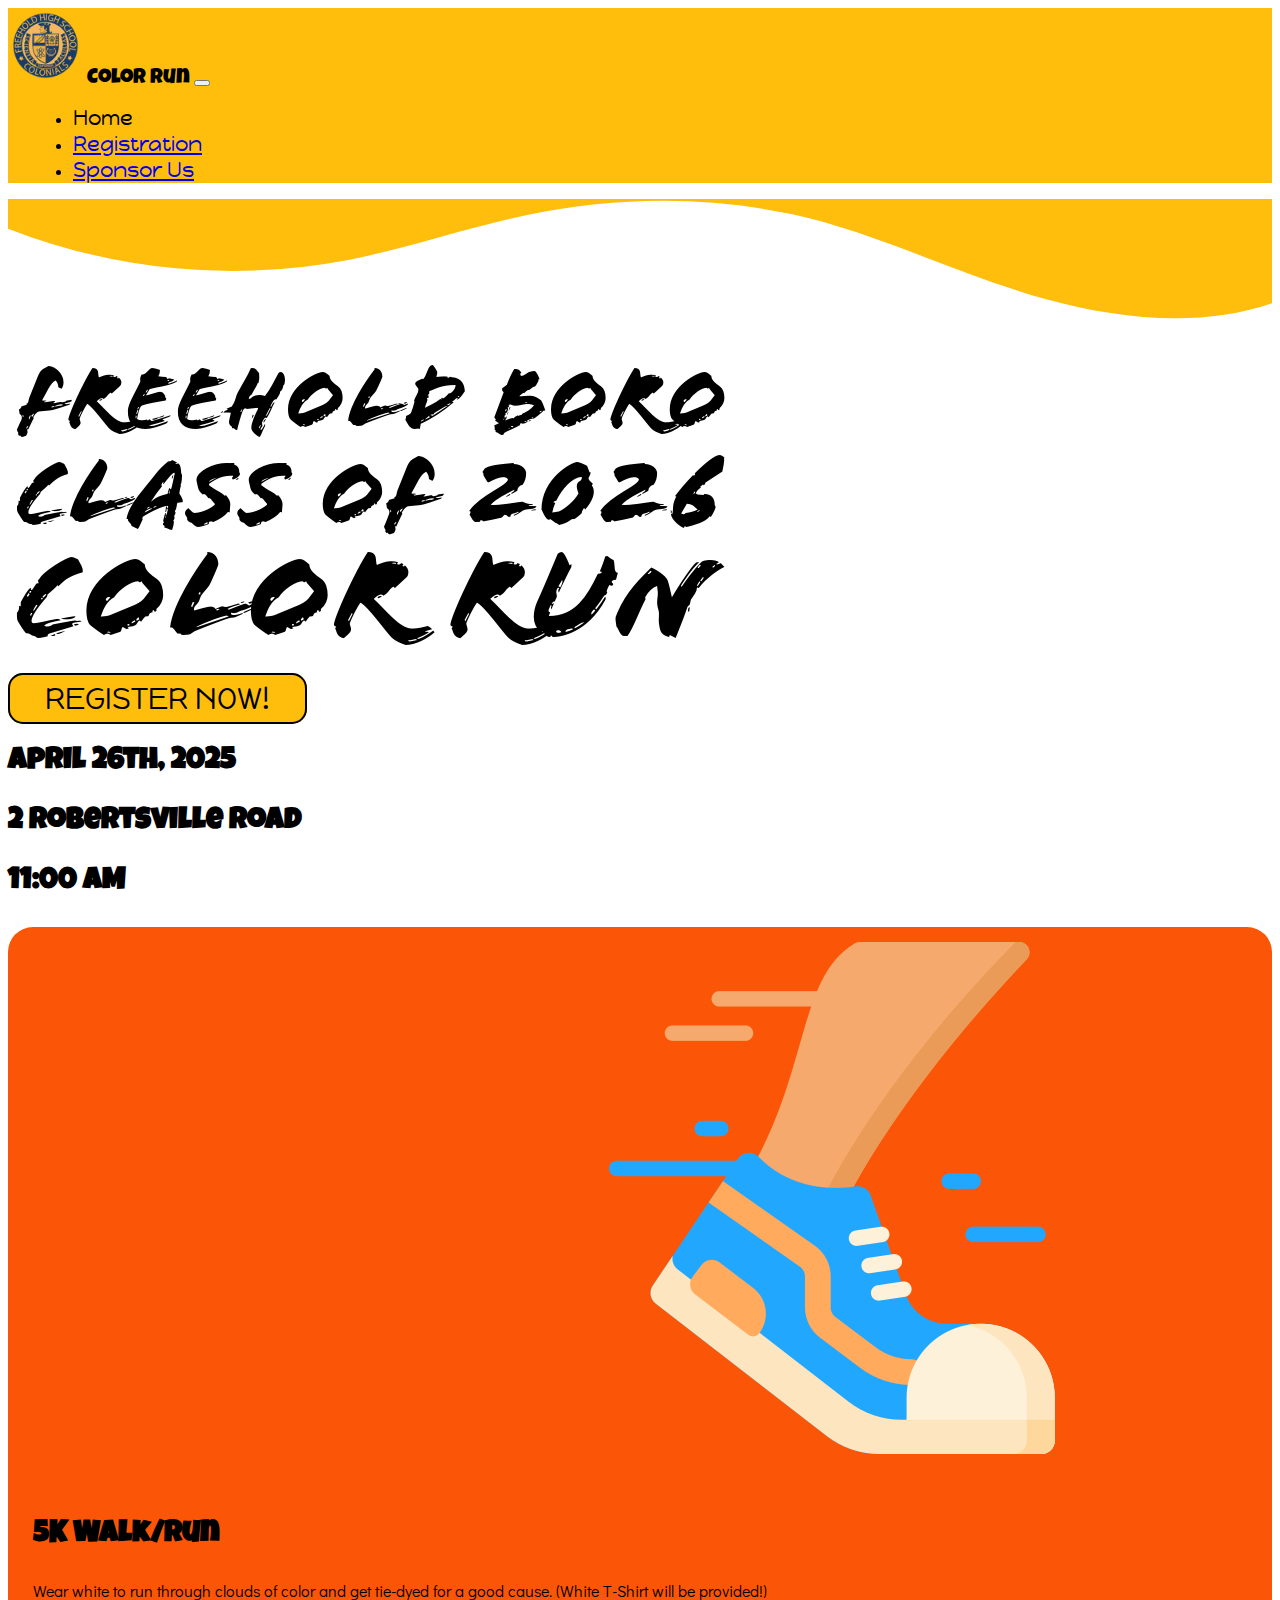
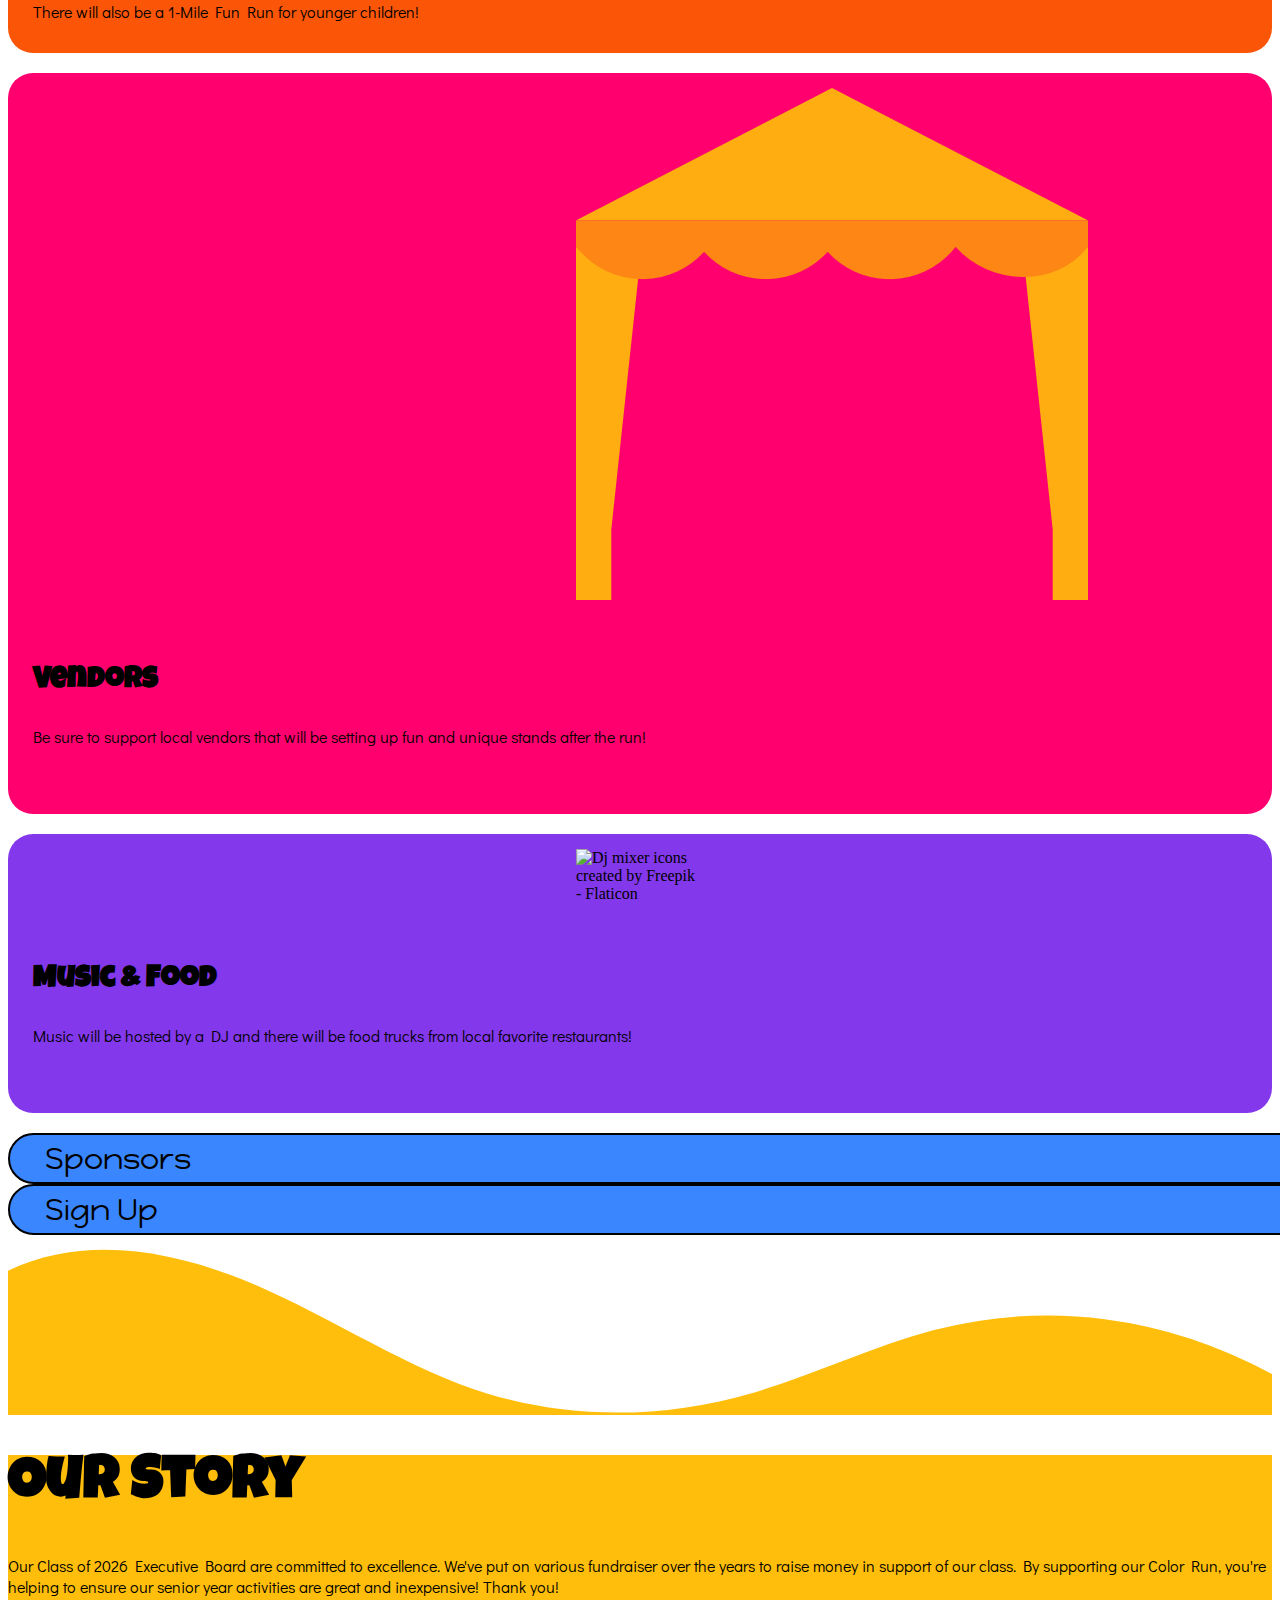
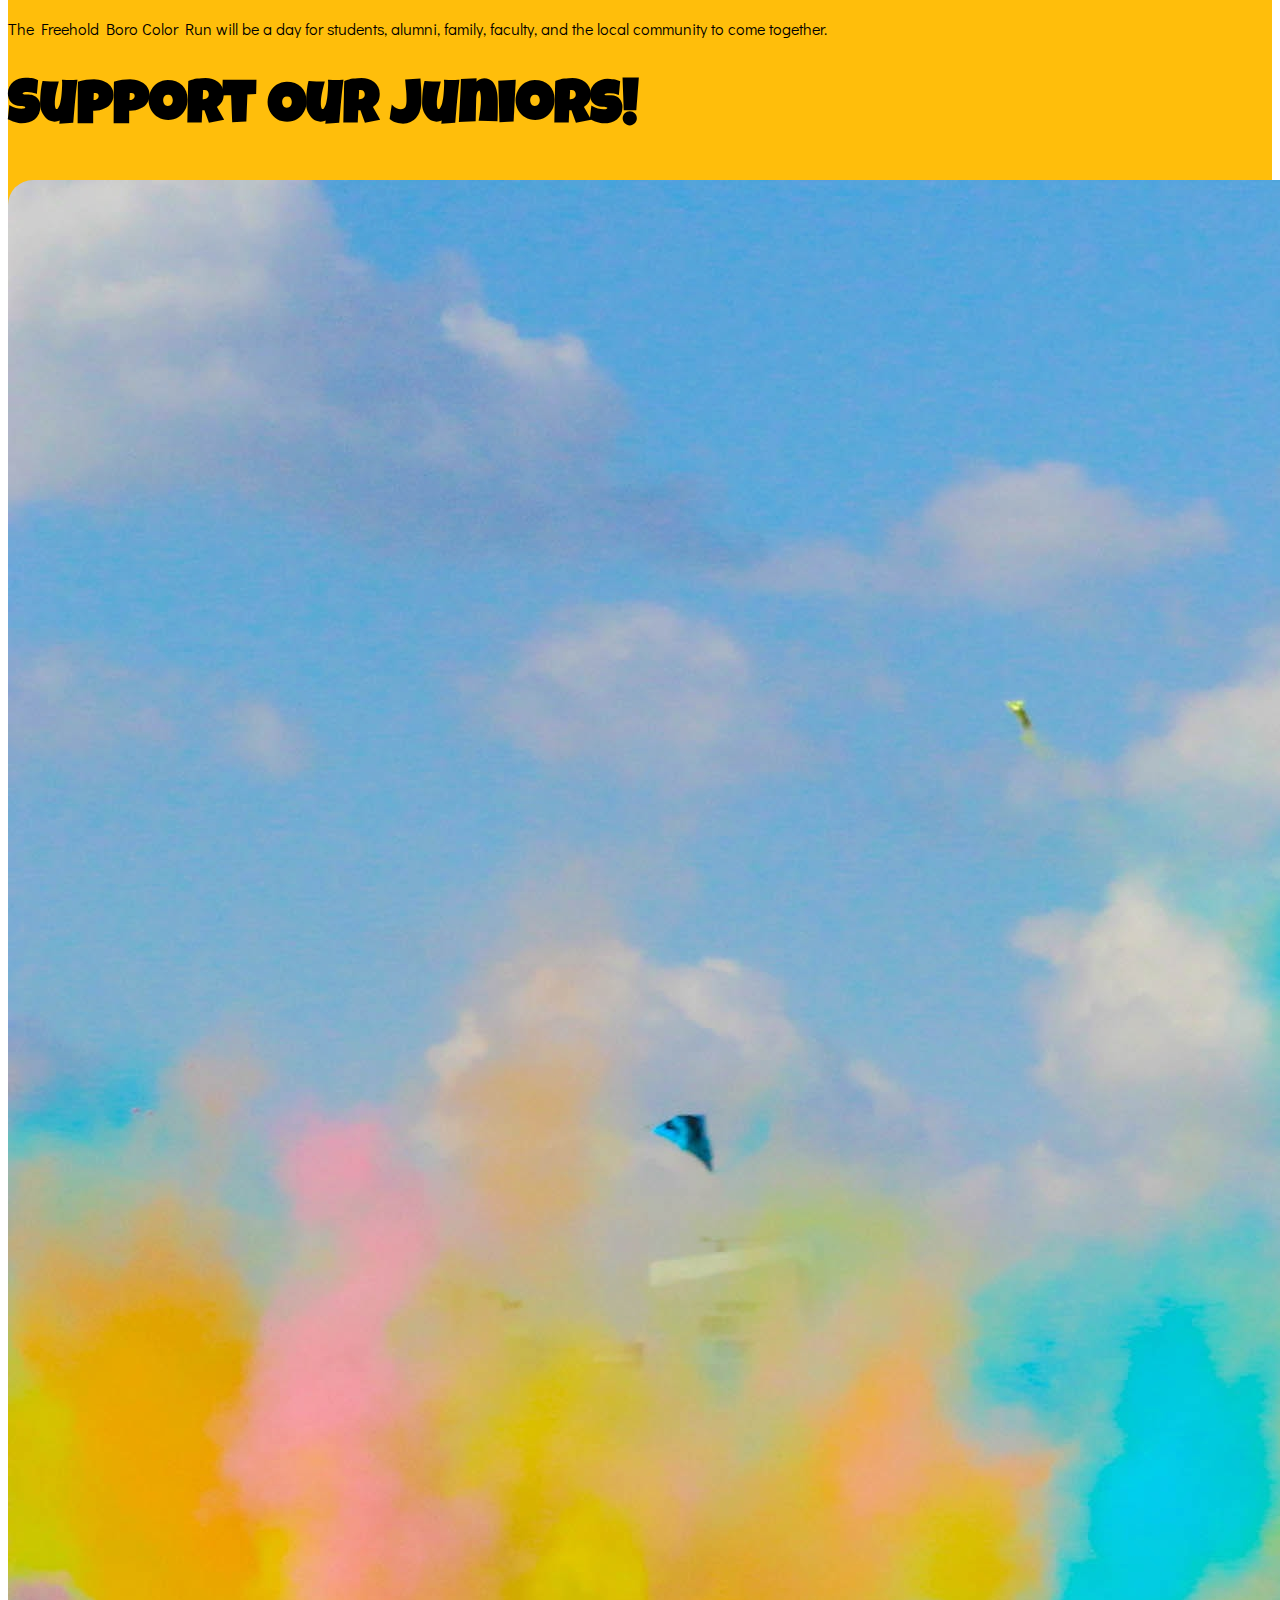
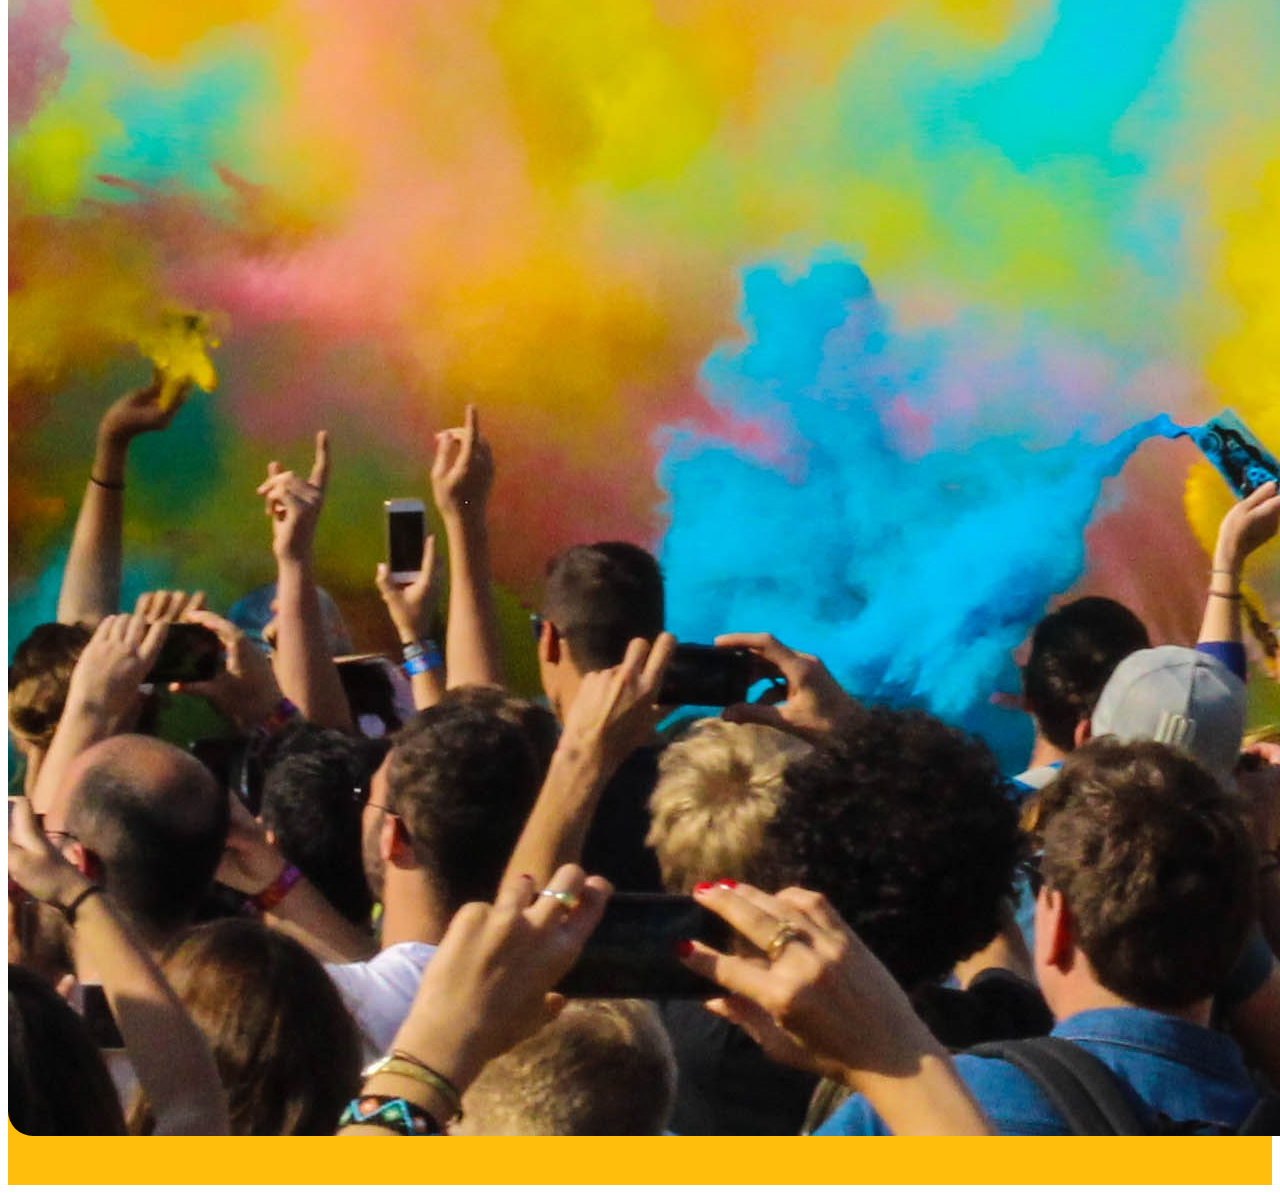
==== commit bf9781c6: "equalize" ====
--- a/index.html
+++ b/index.html
@@ -101,6 +101,7 @@
         <h3>Vendors</h3>
         <p>Be sure to support local vendors that will be setting up fun and unique stands after the run!
         </p>
+          <br><br>
       </div>
 
       <div class="col-10 col-lg-3 mx-lg-0 card" id="cardThree">
@@ -110,6 +111,7 @@
         <h3>Music & Food</h3>
         <p>Music will be hosted by a DJ and there will be food trucks from local favorite restaurants!
         </p>
+          <br><br>
       </div>
     </div>
 
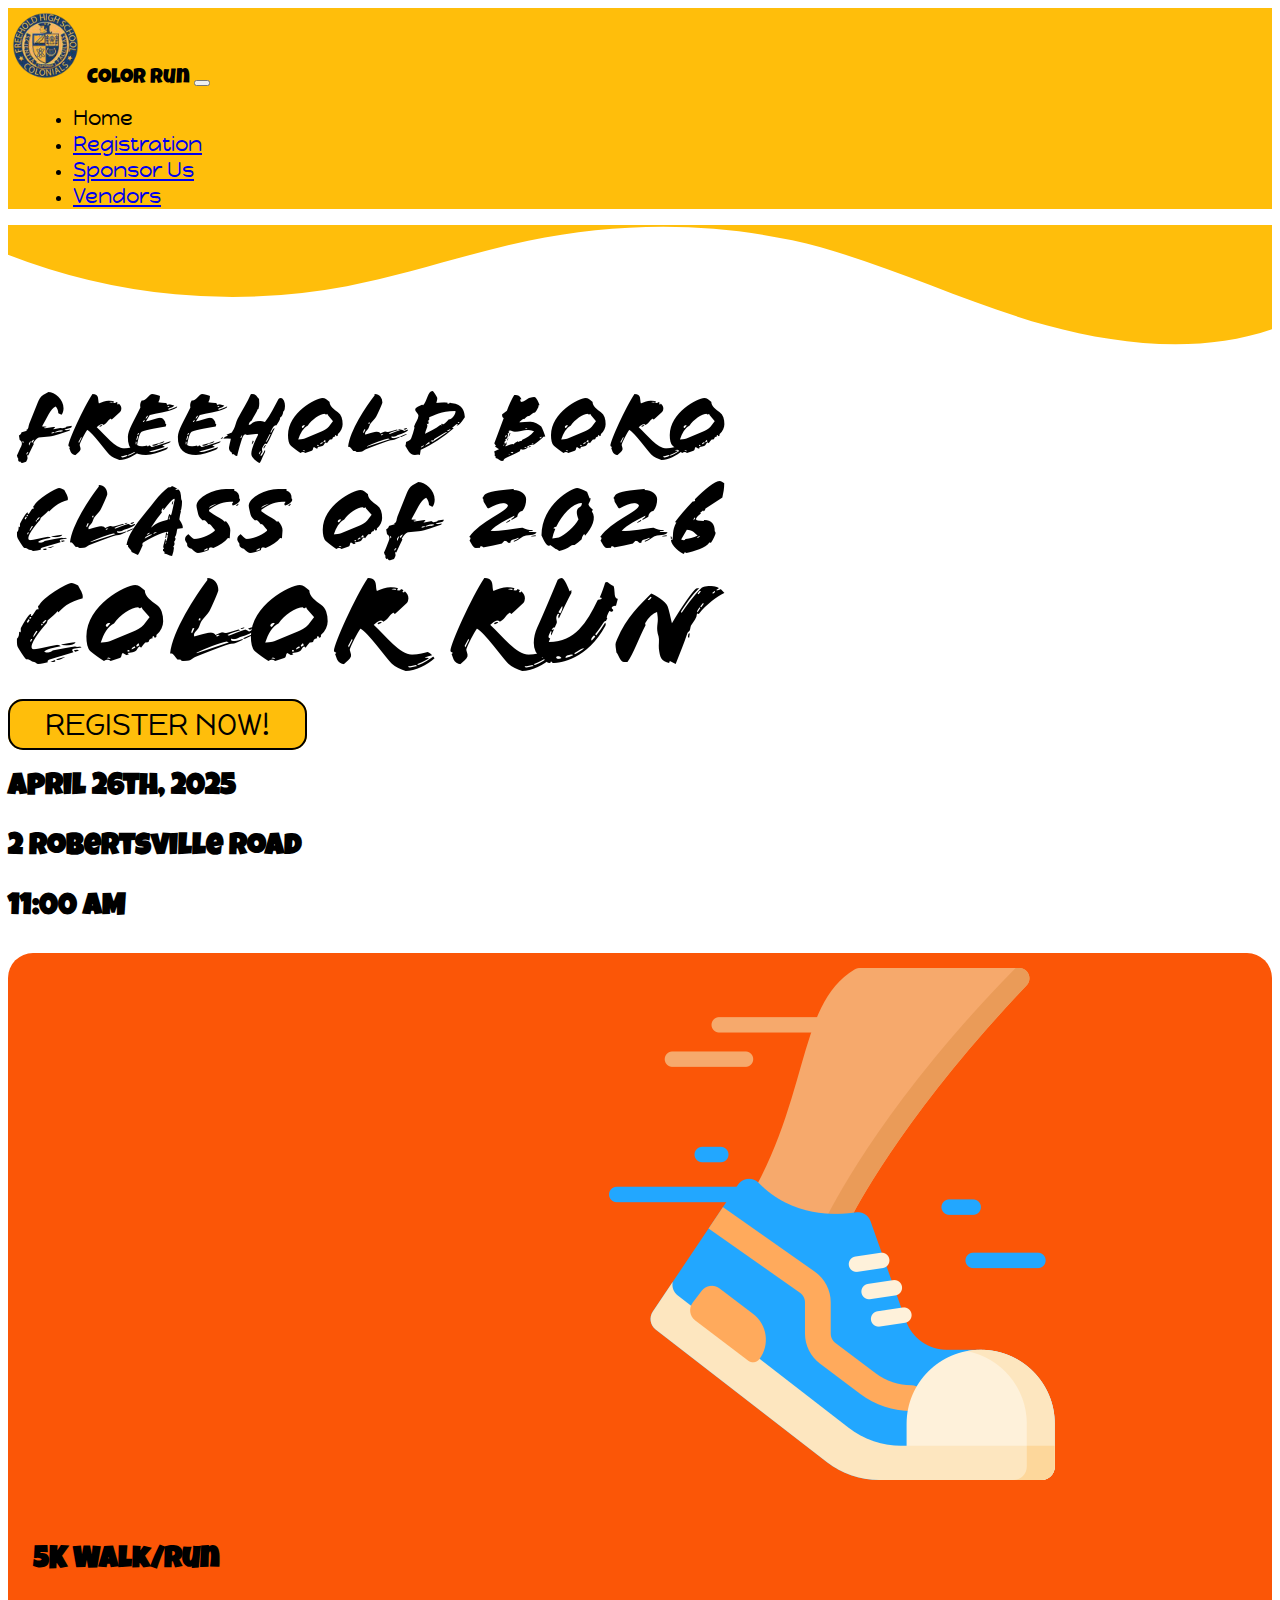
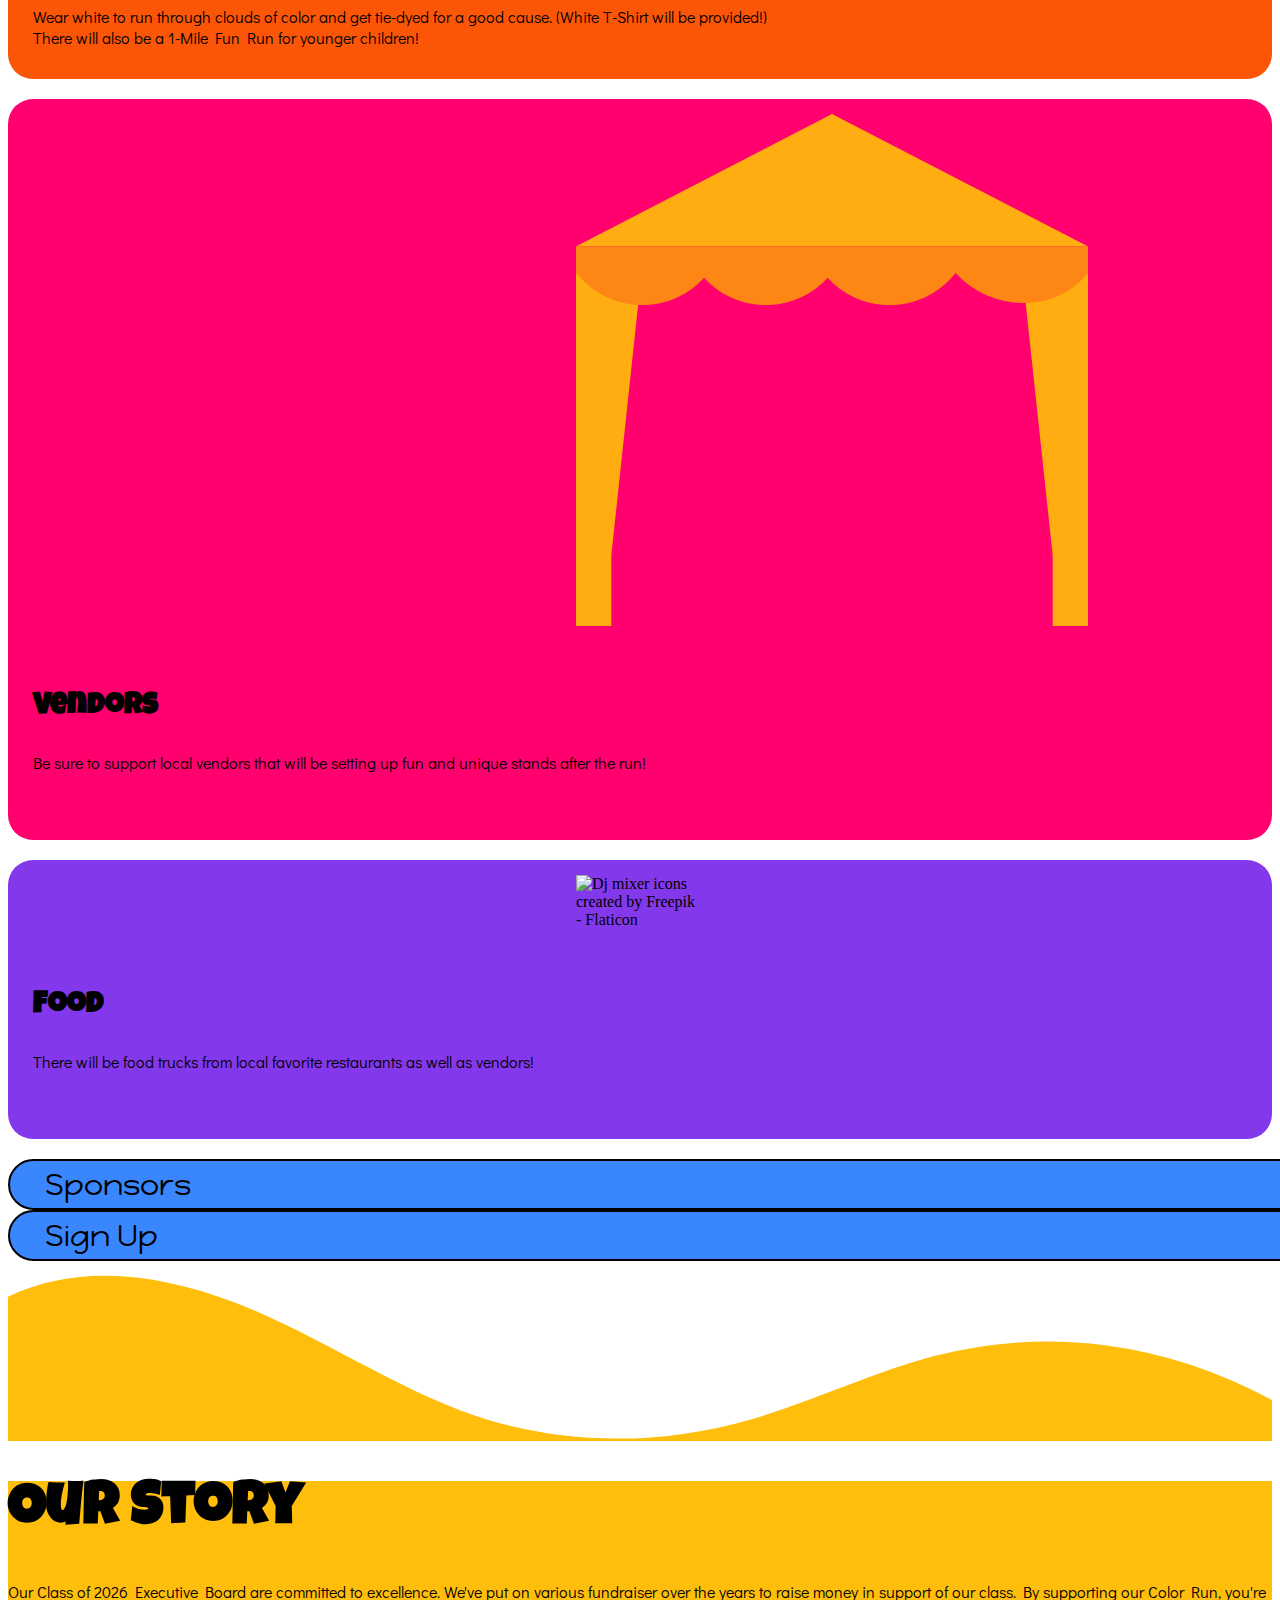
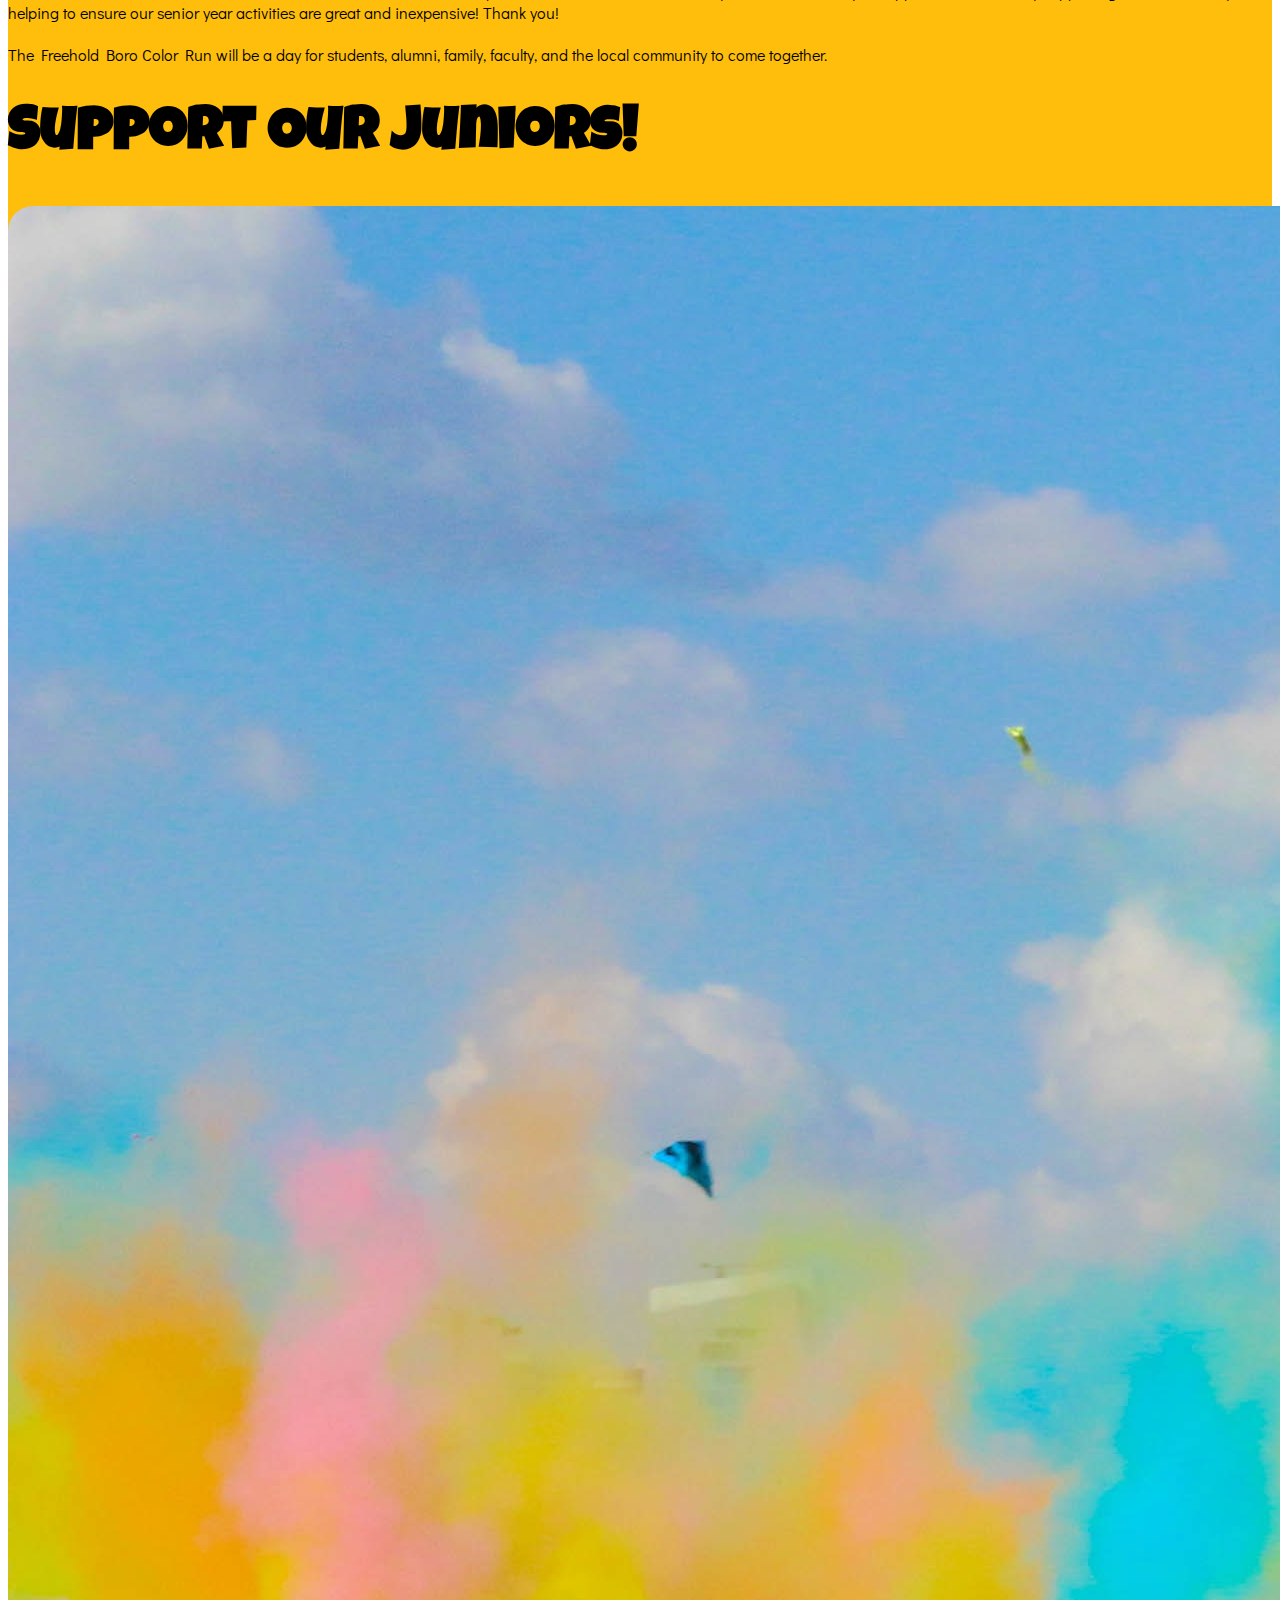
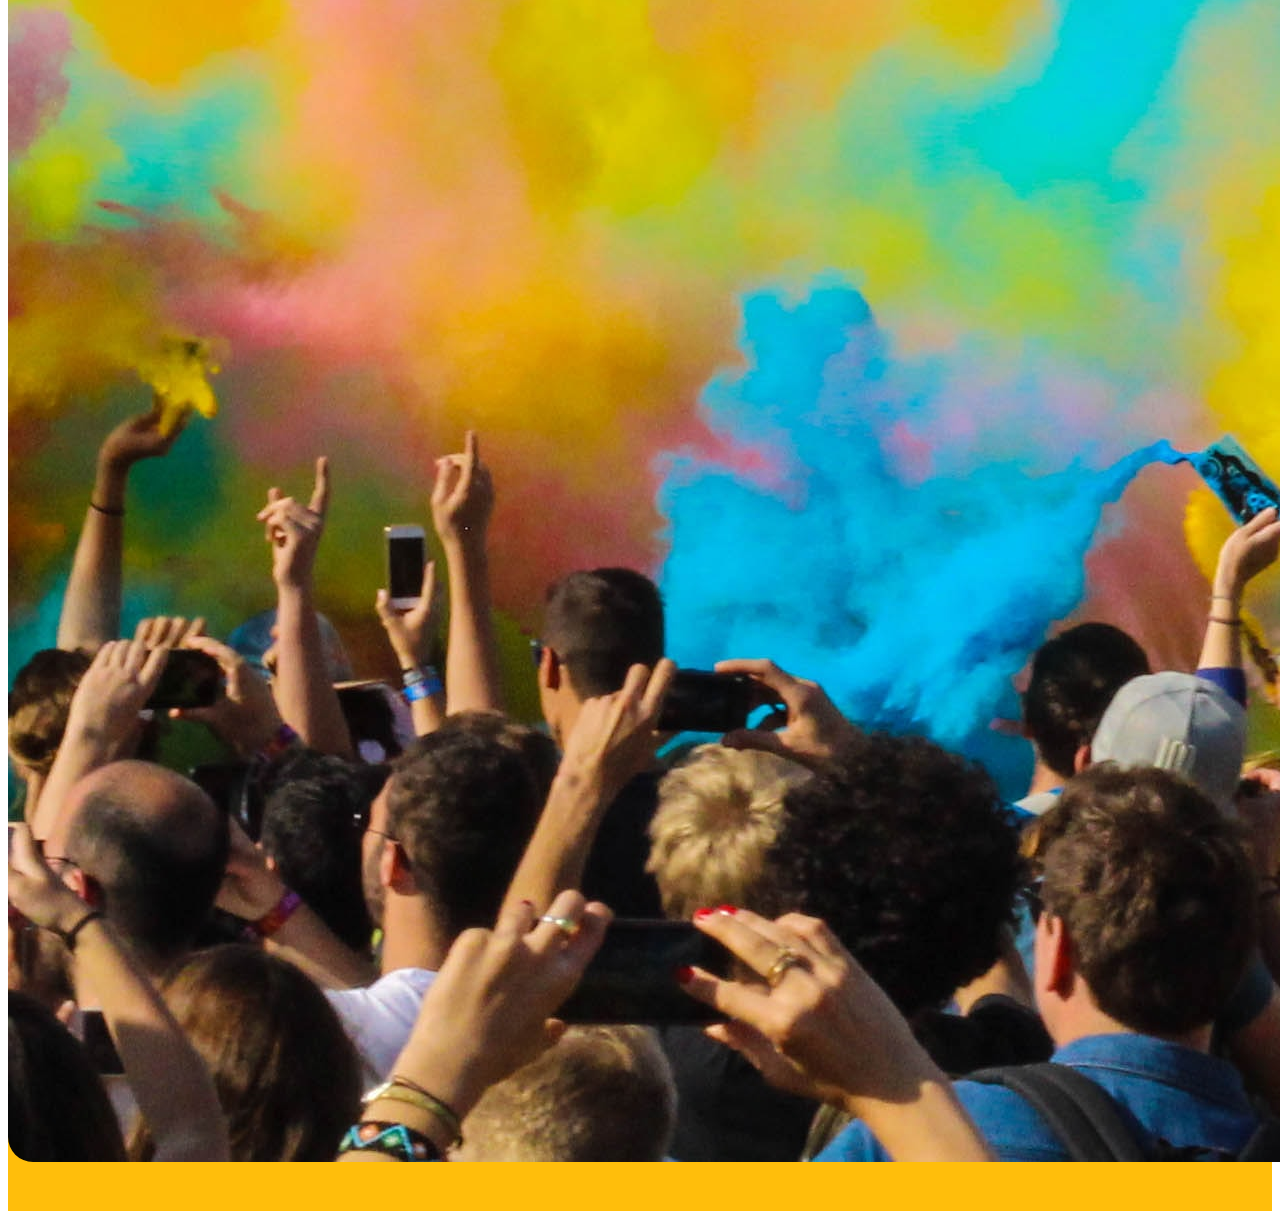
==== commit 963740d4: "vendor page" ====
--- a/index.html
+++ b/index.html
@@ -38,6 +38,9 @@
               </li>
               <li class="nav-item">
                 <a class="nav-link" href="sponsors">Sponsor Us</a>
+              </li>
+              <li class="nav-item">
+                <a class="nav-link" href="vendors">Vendors</a>
               </li>
           </div>
         </div>
@@ -108,8 +111,8 @@
         <div class="card-icon">
           <img class="img-fluid" src="img/icons/dj-mixer.png" alt="Dj mixer icons created by Freepik - Flaticon">
         </div>
-        <h3>Music & Food</h3>
-        <p>Music will be hosted by a DJ and there will be food trucks from local favorite restaurants!
+        <h3>Food</h3>
+        <p>There will be food trucks from local favorite restaurants as well as vendors!
         </p>
           <br><br>
       </div>
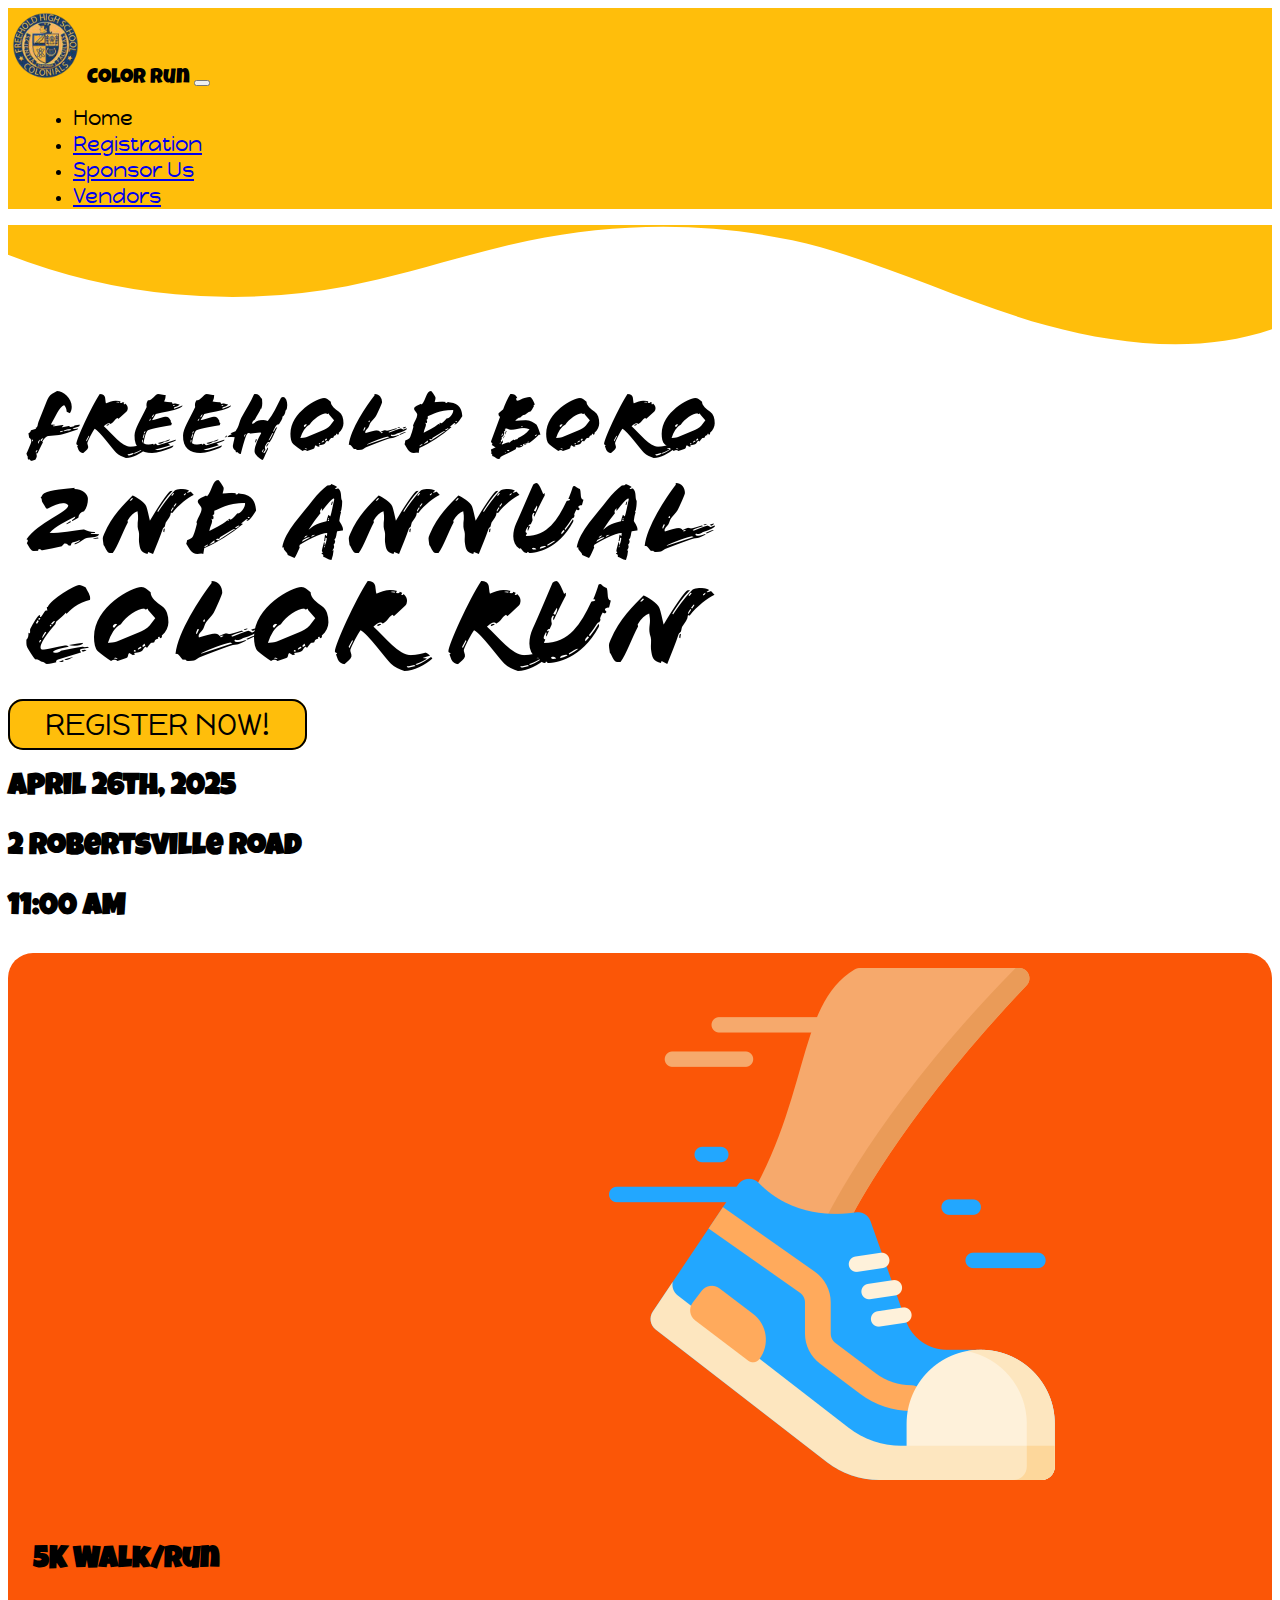
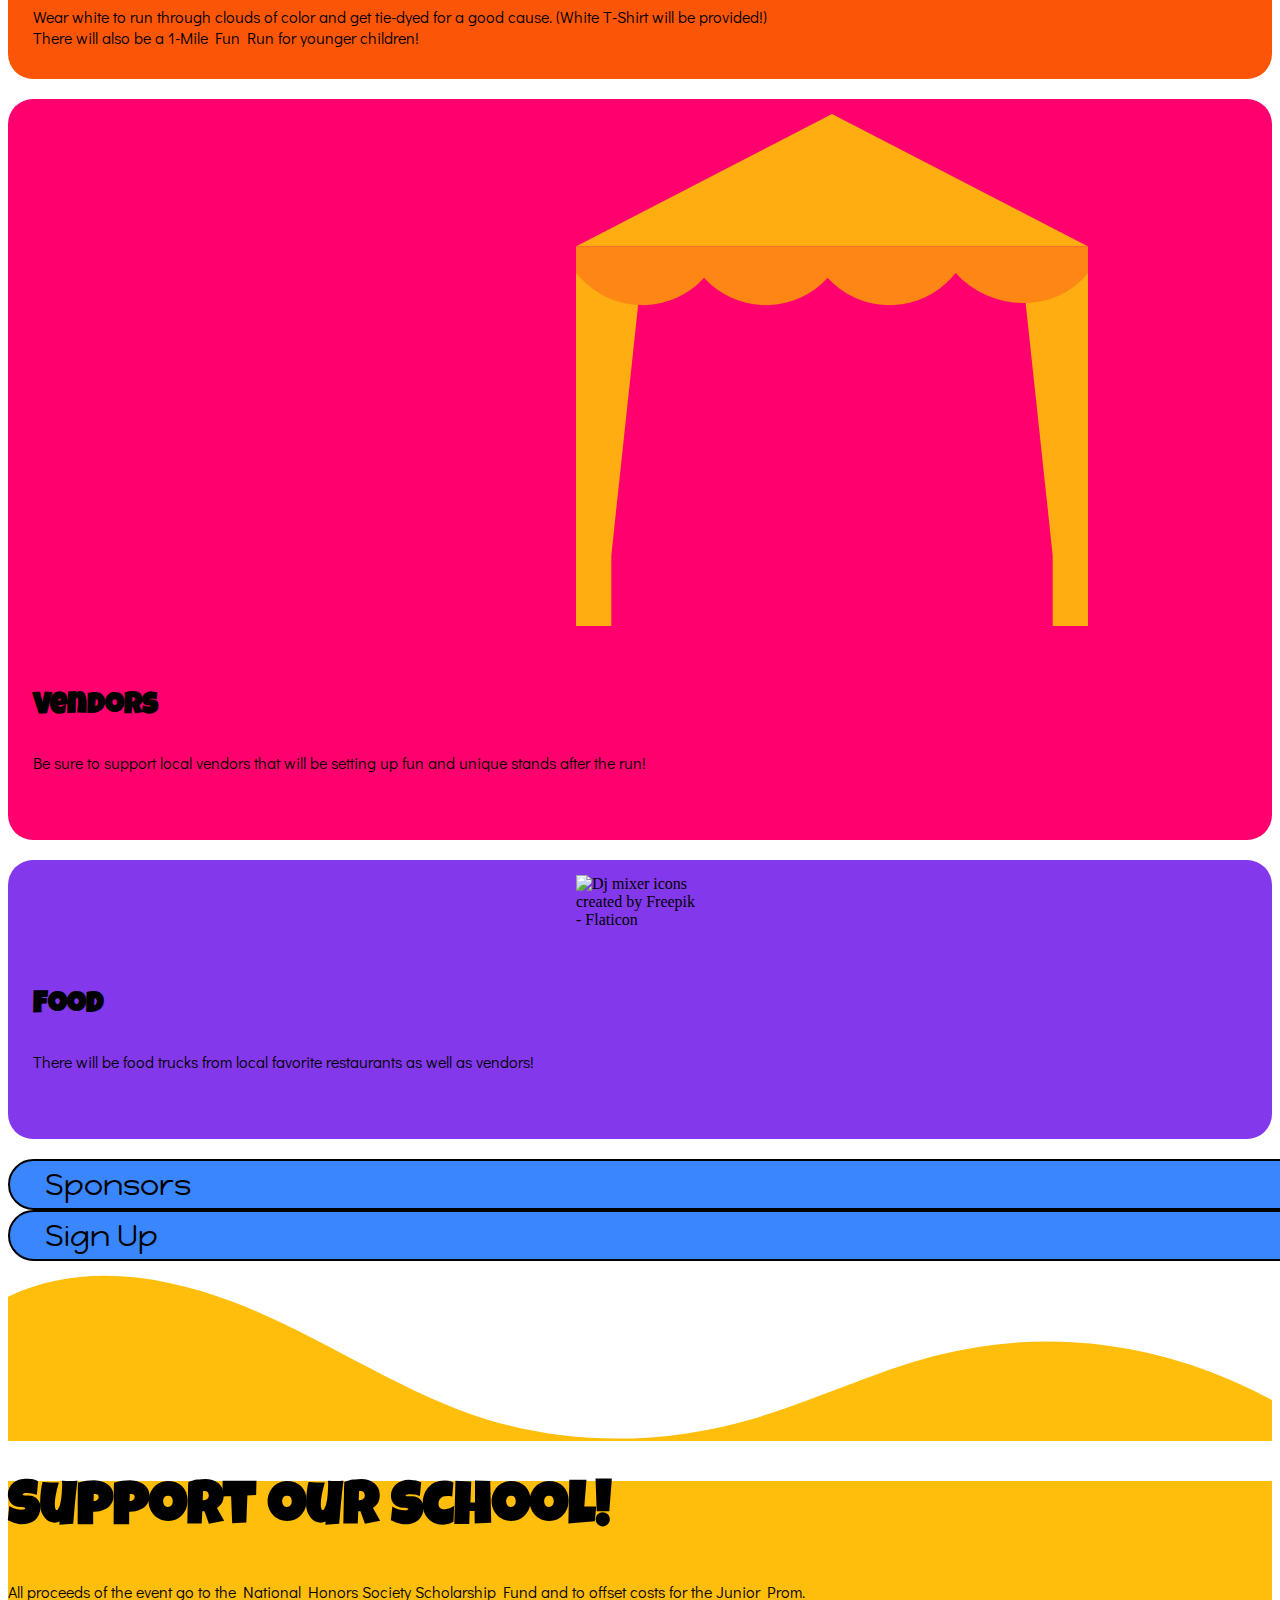
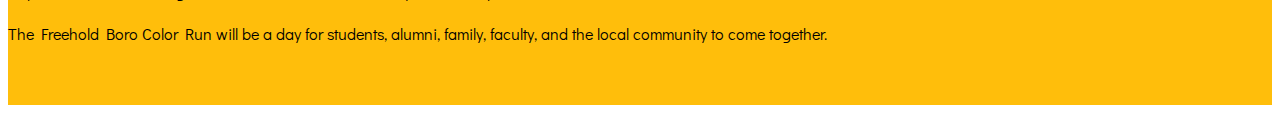
==== commit 60c05936: "nhs stuff" ====
--- a/index.html
+++ b/index.html
@@ -138,17 +138,11 @@
 <div class="container-fluid text-center bottomContainer">
     <div class="row">
       <div class="col-8 mt-5">
-        <h1>Our Story</h1>
+        <h1>Support our school!</h1>
         <p>
-          Our Class of 2026 Executive Board are committed to excellence. We've put on various fundraiser over the years to raise money in support of our class. By supporting our Color Run, you're helping to ensure our senior year activities are great and inexpensive! Thank you!
+          All proceeds of the event go to the National Honors Society Scholarship Fund and to offset costs for the Junior Prom.
           <br><br>
           The Freehold Boro Color Run will be a day for students, alumni, family, faculty, and the local community to come together.</p>
-      </div>
-    </div>
-    <div class="row mt-5">
-      <div class="col-8 mt-5">
-        <h1>Support Our Juniors!</h1>
-        <img class="img-fluid" id="colorRunIMG" src="img/maxime-bhm-icyZmdkCGZ0-unsplash.jpg" alt="Color Run Stock Photo">
       </div>
     </div>
 <div class="fillerone"></div>
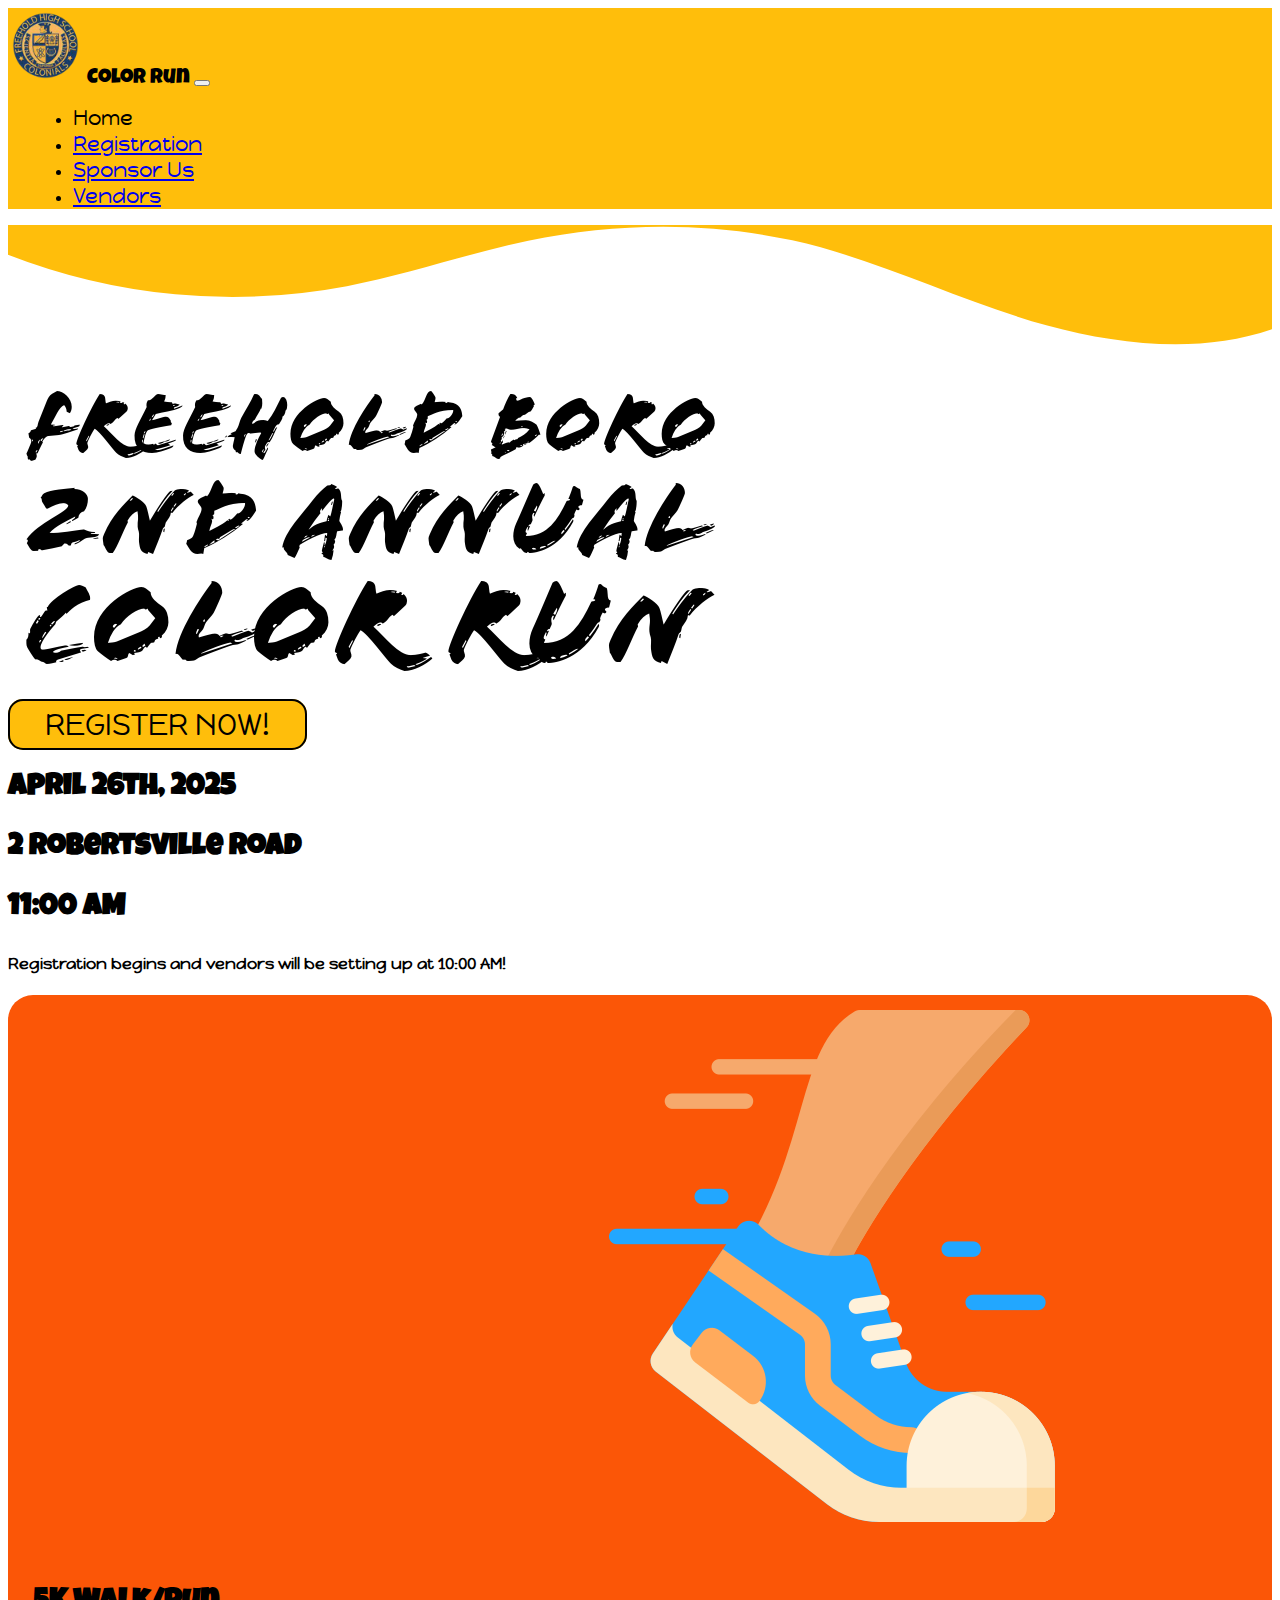
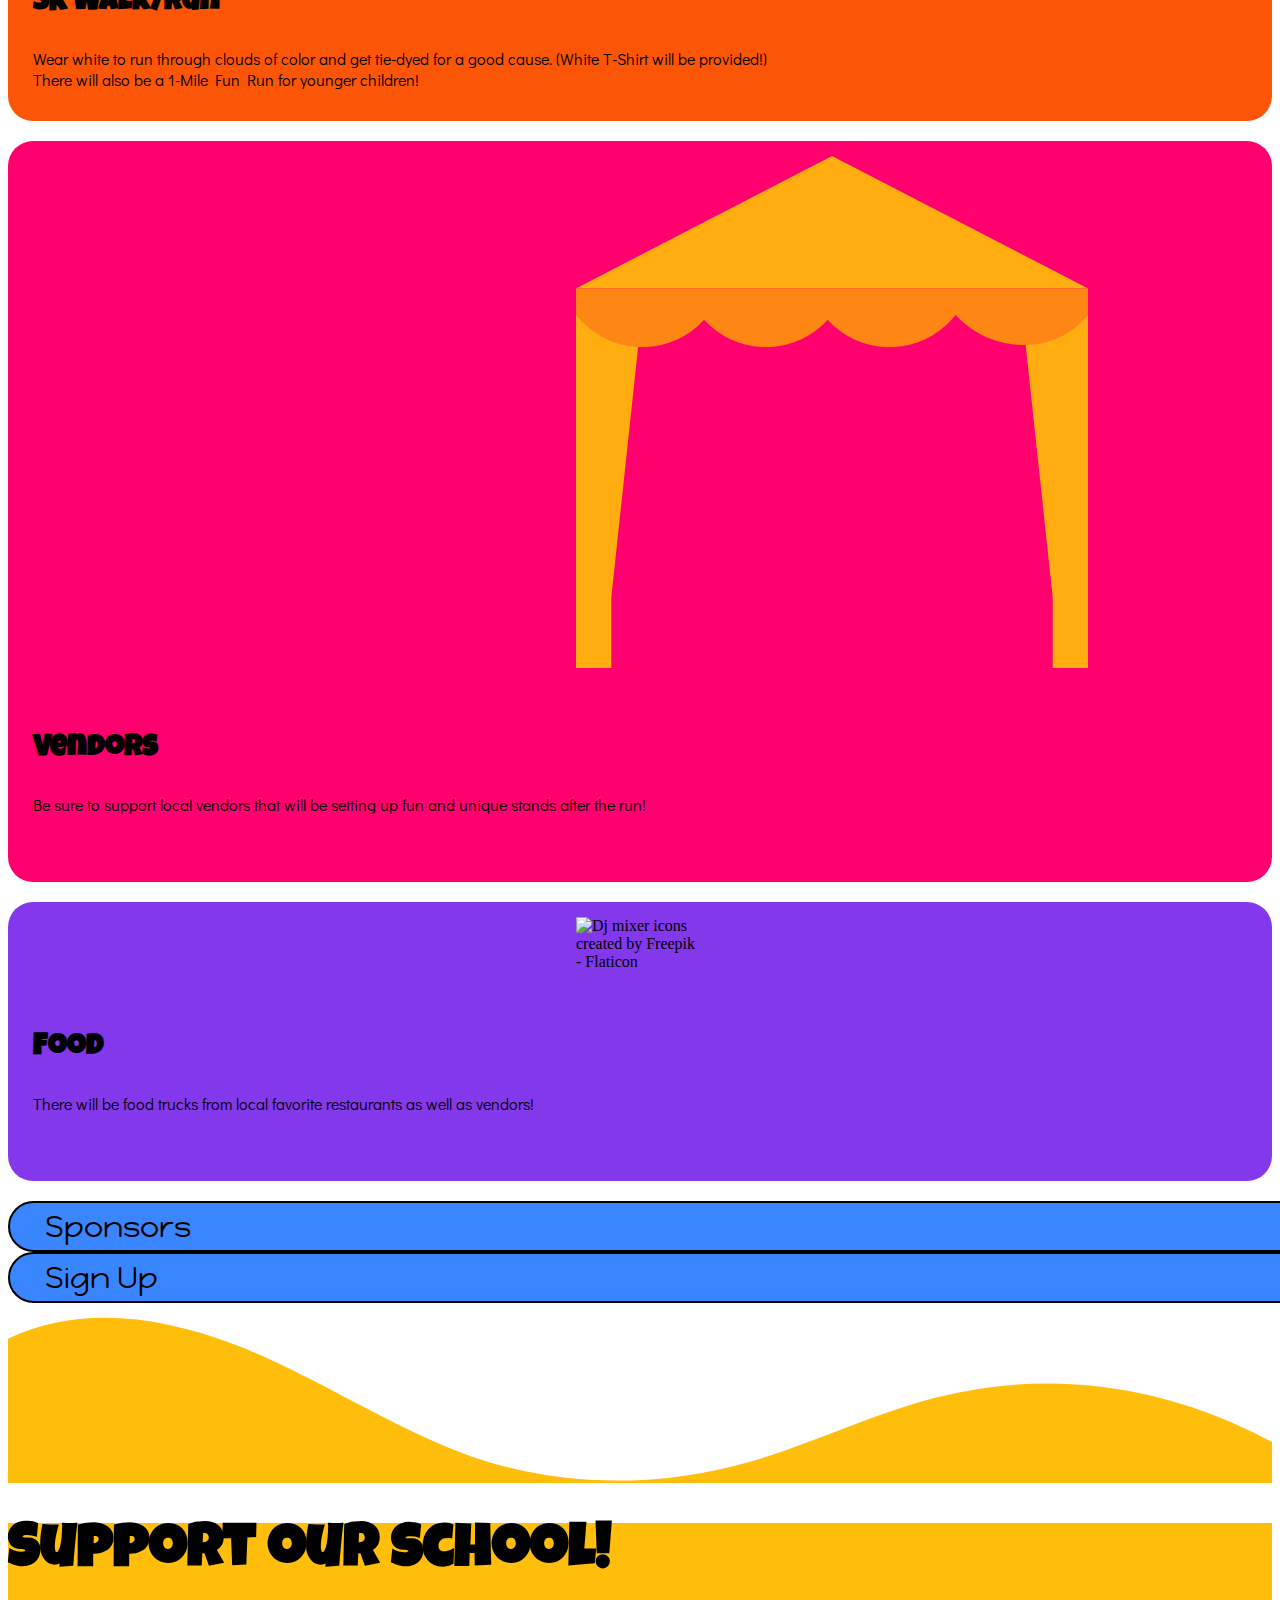
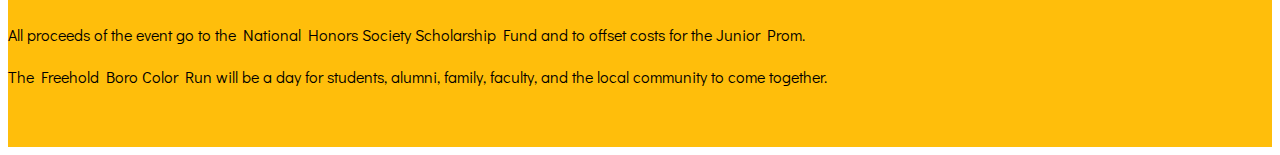
==== commit 5d014df0: "Update index.html" ====
--- a/index.html
+++ b/index.html
@@ -72,7 +72,7 @@
           </div>
       </div>
       <!-- DETAILS ROW -->
-            <div class="row my-5">
+            <div class="row my-1">
                 <div class="col-12 col-lg-4">
                     <h3>April 26th, 2025</h3>
                 </div>
@@ -83,10 +83,13 @@
                     <h3>11:00 AM</h3>
                 </div>
             </div>
+        <div class="row mb-2">
+            <h4>Registration begins and vendors will be setting up at 10:00 AM!</h4>
+        </div>
         
     </div><!-- Photo by <a href="https://unsplash.com/@maximebhm?utm_source=unsplash&utm_medium=referral&utm_content=creditCopyText">Maxime Bhm</a> on <a href="https://unsplash.com/photos/icyZmdkCGZ0?utm_source=unsplash&utm_medium=referral&utm_content=creditCopyText">Unsplash</a> -->
     <!-- END SPLASH SCREEN -->
-    <div class="row justify-content-around mt-5">
+    <div class="row justify-content-around mt-2">
       <div class="col-10 col-lg-3 mx-lg-0 card" id="cardOne">
         <div class="card-icon">
           <img class="img-fluid" src="img/icons/run.png" alt="Run icons created by Freepik - Flaticon">
